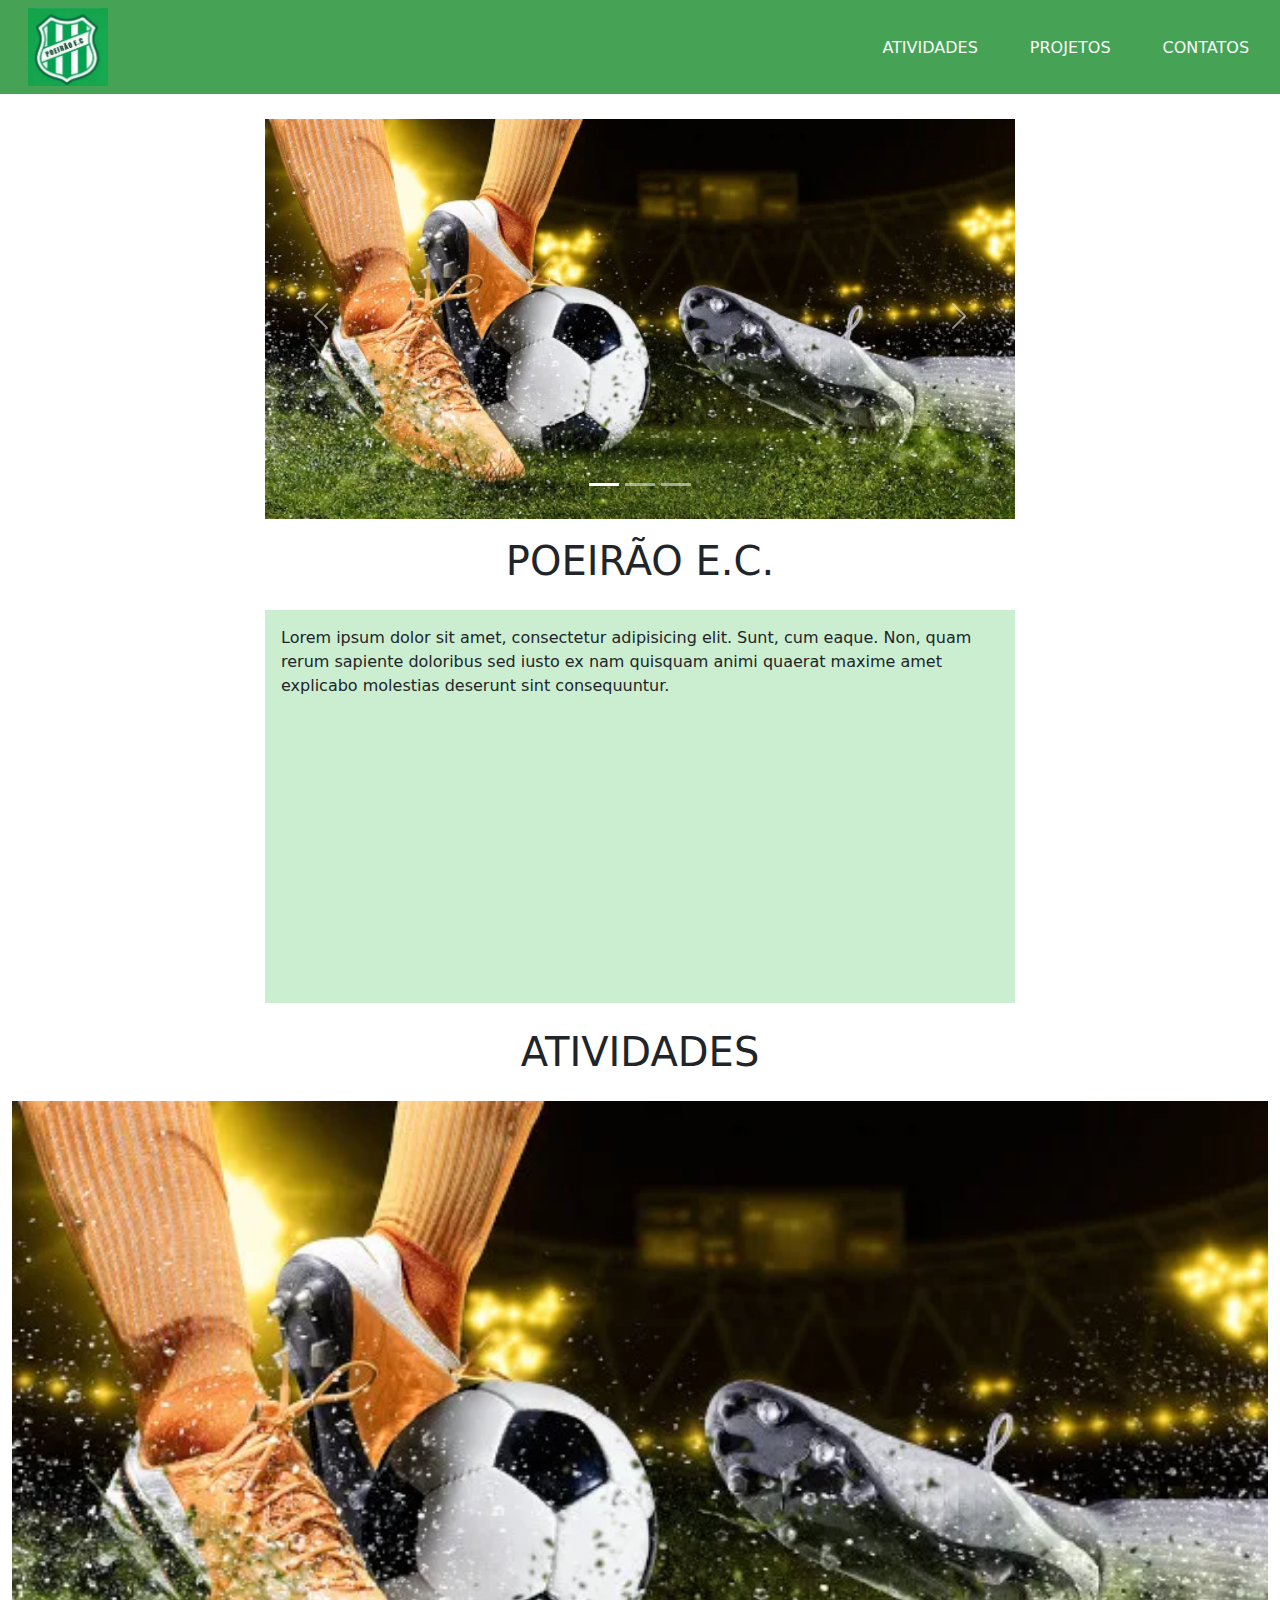
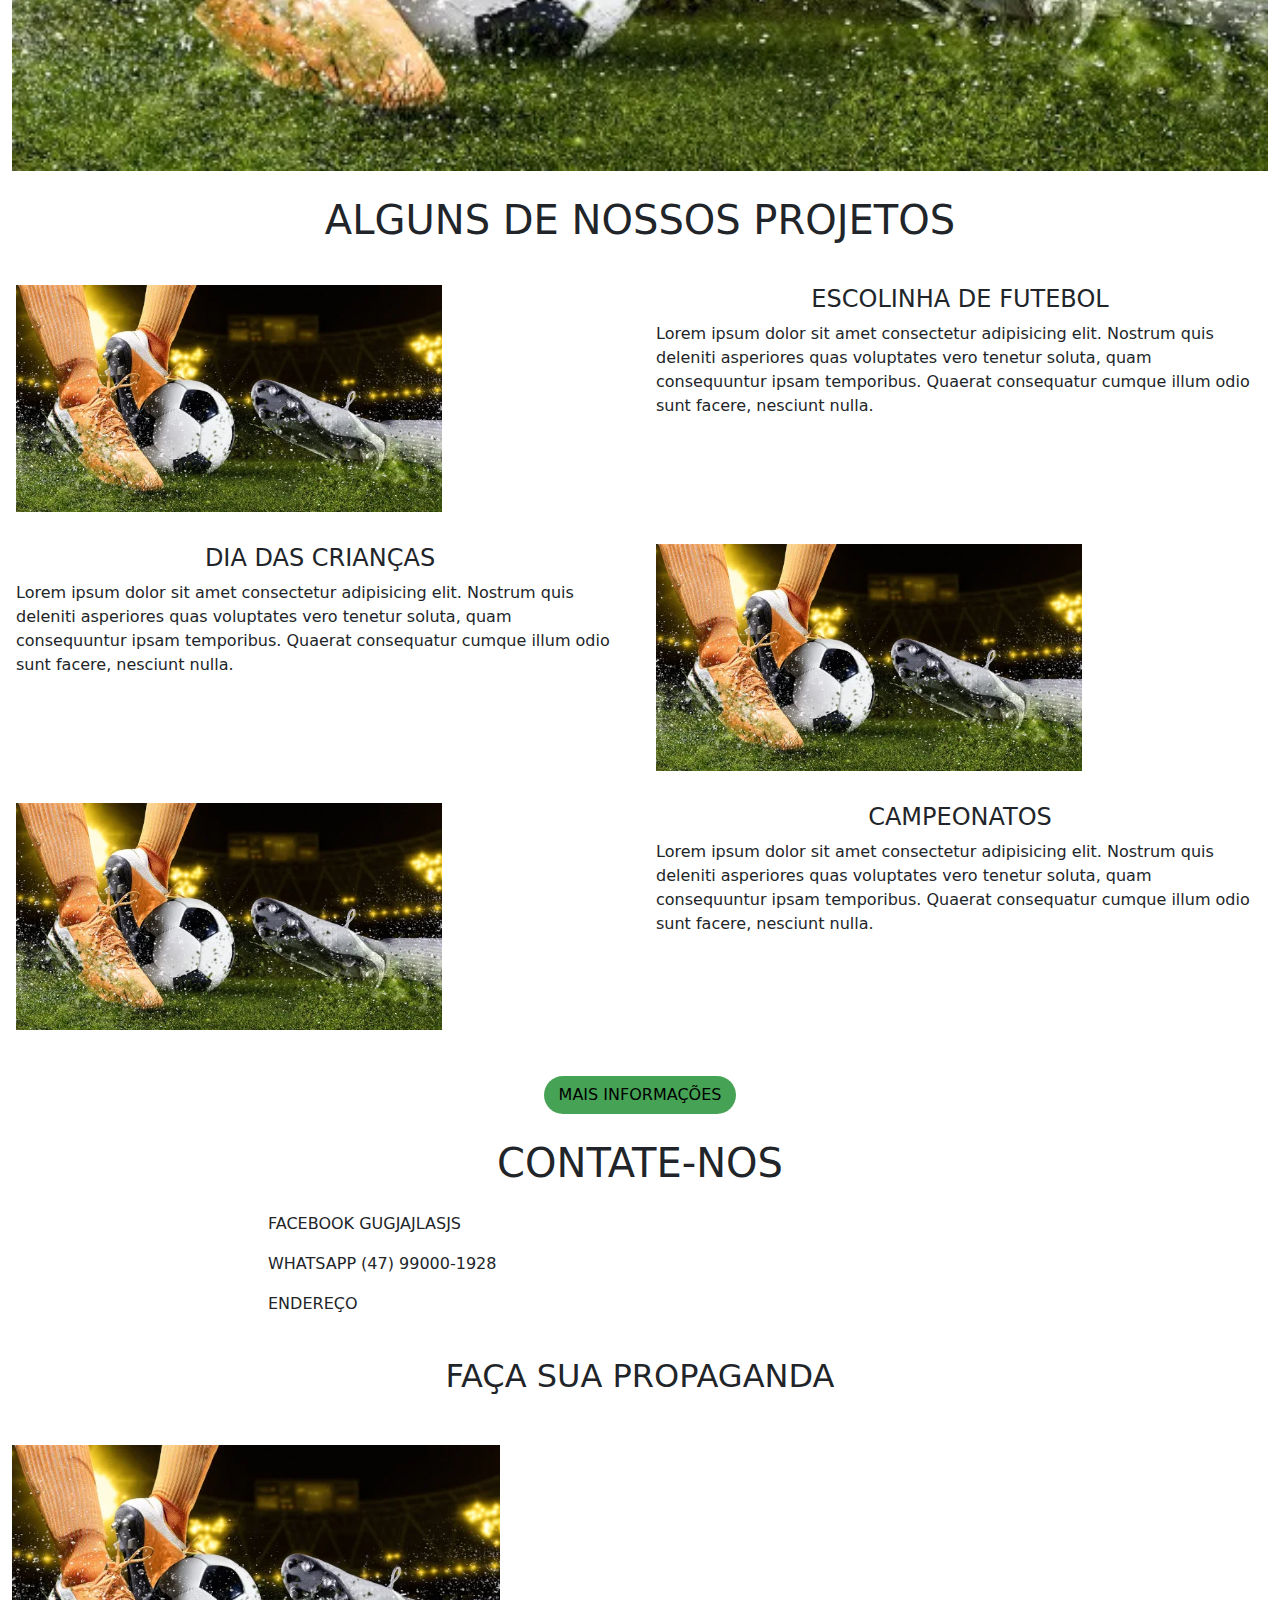
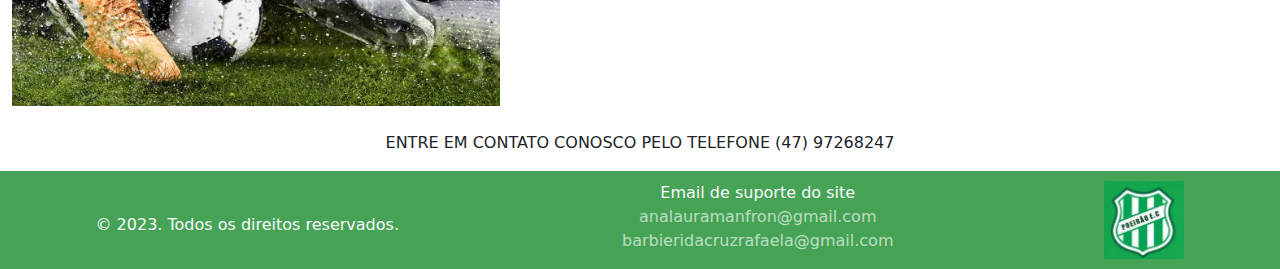
==== index.html @ c8d2c3aa "ver" ====
<!DOCTYPE html>
<html lang="pt-br">

<head>
    <meta charset="UTF-8">
    <meta name="viewport" content="width=device-width, initial-scale=1.0">
    <link href="https://cdn.jsdelivr.net/npm/bootstrap@5.3.2/dist/css/bootstrap.min.css" rel="stylesheet">
    <script src="https://cdn.jsdelivr.net/npm/bootstrap@5.3.2/dist/js/bootstrap.bundle.min.js"></script>
    <link rel="stylesheet" href="styles.css">
    <link rel="shortcut icon" href="image-icon/football.png" type="image/x-icon">
    <title>POEIRÃO E.C.</title>
</head>

<body>

    <header>
        <div class="container-fluid p-2 text-light ">
            <ul class="nav">
                <a href="index.html">
                    <img class="logo" src="image-icon/poeirao-logo.jpg" alt="logo">
                </a>
                <li id="link-title-1" class="nav-item link">
                    <a class="nav-link text-light" href="#">ATIVIDADES</a>
                </li>
                <li class="nav-item link">
                    <a class="nav-link text-light" href="#">PROJETOS</a>
                </li>
                <li class="nav-item link">
                    <a class="nav-link text-light" href="#">CONTATOS</a>
                </li>
            </ul>
    </header>

    <section id="demo" class="carousel slide mx-auto" data-bs-ride="carousel">

        <div class="carousel-indicators">
            <button type="button" data-bs-target="#demo" data-bs-slide-to="0" class="active"></button>
            <button type="button" data-bs-target="#demo" data-bs-slide-to="1"></button>
            <button type="button" data-bs-target="#demo" data-bs-slide-to="2"></button>
        </div>

        <div class="carousel-inner">
            <div class="carousel-item active">
                <img src="image-icon/pes-com-chuteiras-disputando-por-bola-em-campo-de-futebol.webp" alt="imagem-1"
                    class="d-block" style="width:100%">
            </div>
            <div class="carousel-item">
                <img src="image-icon/pes-com-chuteiras-disputando-por-bola-em-campo-de-futebol.webp" alt="imagem-1"
                    class="d-block" style="width:100%">
            </div>
            <div class="carousel-item">
                <img src="image-icon/pes-com-chuteiras-disputando-por-bola-em-campo-de-futebol.webp" alt="imagem-1"
                    class="d-block" style="width:100%">
            </div>
        </div>

        <button class="carousel-control-prev" type="button" data-bs-target="#demo" data-bs-slide="prev">
            <span class="carousel-control-prev-icon"></span>
        </button>
        <button class="carousel-control-next" type="button" data-bs-target="#demo" data-bs-slide="next">
            <span class="carousel-control-next-icon"></span>
        </button>
    </section>

    <section class="row mx-auto">
        <h1 class="title">POEIRÃO E.C.</h1>
        <div class="col-sm-12 p-3 mx-auto text-1">
            <p>Lorem ipsum dolor sit amet, consectetur adipisicing elit. Sunt, cum eaque. Non, quam rerum sapiente doloribus sed iusto ex nam quisquam animi quaerat maxime amet explicabo molestias deserunt sint consequuntur.</p>
        </div>
    </section>

    <section class="row mx-auto">
        <h1 class="title">ATIVIDADES</h1>
        <img src="image-icon/pes-com-chuteiras-disputando-por-bola-em-campo-de-futebol.webp" alt="image-ativities"
            style="width:100%">
    </section>

    <section class="row mx-auto">
        <h1 class="title">ALGUNS DE NOSSOS PROJETOS</h1>
        <div class="col-sm-6 p-3">
            <img src="image-icon/pes-com-chuteiras-disputando-por-bola-em-campo-de-futebol.webp" class="image-project" alt="image">
        </div>
        <div class="col-sm-6 p-3">
            <h4 class="sub-title">ESCOLINHA DE FUTEBOL</h4>
            <p>Lorem ipsum dolor sit amet consectetur adipisicing elit. Nostrum quis deleniti asperiores quas voluptates vero tenetur soluta, quam consequuntur ipsam temporibus. Quaerat consequatur cumque illum odio sunt facere, nesciunt nulla.</p>
        </div>

        <div class="col-sm-6 p-3">
            <h4 class="sub-title">DIA DAS CRIANÇAS</h4>
            <p>Lorem ipsum dolor sit amet consectetur adipisicing elit. Nostrum quis deleniti asperiores quas voluptates vero tenetur soluta, quam consequuntur ipsam temporibus. Quaerat consequatur cumque illum odio sunt facere, nesciunt nulla.</p>
        </div>
        <div class="col-sm-6 p-3">
            <img src="image-icon/pes-com-chuteiras-disputando-por-bola-em-campo-de-futebol.webp" class="image-project" alt="image">
        </div>

        <div class="col-sm-6 p-3">
            <img src="image-icon/pes-com-chuteiras-disputando-por-bola-em-campo-de-futebol.webp" class="image-project" alt="image">
        </div>
        <div class="col-sm-6 p-3">
            <h4 class="sub-title">CAMPEONATOS</h4>
            <p>Lorem ipsum dolor sit amet consectetur adipisicing elit. Nostrum quis deleniti asperiores quas voluptates vero tenetur soluta, quam consequuntur ipsam temporibus. Quaerat consequatur cumque illum odio sunt facere, nesciunt nulla.</p>
        </div>

        <button type="button" href="#" class="btn mx-auto">MAIS INFORMAÇÕES</button>
    </section>

    <section class="row mx-auto">
        <h1 class="title">CONTATE-NOS</h1>
        <p class="text-information">FACEBOOK  GUGJAJLASJS</p>
        <p class="text-information">WHATSAPP  (47) 99000-1928</p>
        <p class="text-information">ENDEREÇO</p>
    </section>
    
    <section class="row mx-auto">
        <h2 class="title">FAÇA SUA PROPAGANDA</h2>
        <img src="image-icon/pes-com-chuteiras-disputando-por-bola-em-campo-de-futebol.webp" alt="image" class="image-advertising">
        <p class="sub-title">ENTRE EM CONTATO CONOSCO PELO TELEFONE (47) 97268247</p>
    </section>

    <footer class="text-lg-start text-light">
        <div class="footer">&copy; 2023. Todos os direitos reservados.</div>
        <div class="footer">
          <ul>
            <li> Email de suporte do site</li>
            <li class="color-email">analauramanfron@gmail.com</li>
            <li class="color-email">barbieridacruzrafaela@gmail.com</li>
          </ul>
        </div class="footer">
        <div><img class="logo" src="image-icon/poeirao-logo.jpg" alt=""></div>
    </footer>

</body>

</html>
---- styles.css ----
*{
    margin: 0;
}
header{
    color: white;
    background-color: #46a356;
}
.logo{
    width: 80px;
    margin-left: 20px;
}
.link{
    margin-top: 20px;
    margin-left: 20px;
}
#link-title-1{
    margin-left: 60%;
}
.carousel{
    width: 750px;
    height: 393px;
    margin-top: 25px;
}
.title{
    text-align: center;
    margin-top: 25px;
    margin-bottom: 25px;
}
.text-1{
    background-color: #CBEED1;
    width: 750px;
    height: 393px;
}
.sub-title{
    text-align: center;
}
.image-project{
    width: 70%;
    text-align: center;
}
.btn{
    color: black;
    background-color: #46a356;
    border-radius: 50px;
    width: 15%;
    margin-top: 30px;
}
.btn:hover{
    background-color: #5ad86f;
}
.text-information{
    margin-left: 20%;
}
.image-advertising{
    width: 40%;
    margin-top: 25px;
    margin-bottom: 25px;
}
footer {
    display: flex;
    text-align: center;
    align-items: center;
    justify-content: space-around;
    background-color: #46a356;
}
.footer{
    margin-top: 10px;
    
}
footer div ul{
    text-align: center;
    list-style: none;
}
.color-email{
    color: #FFFFFFA6;
}
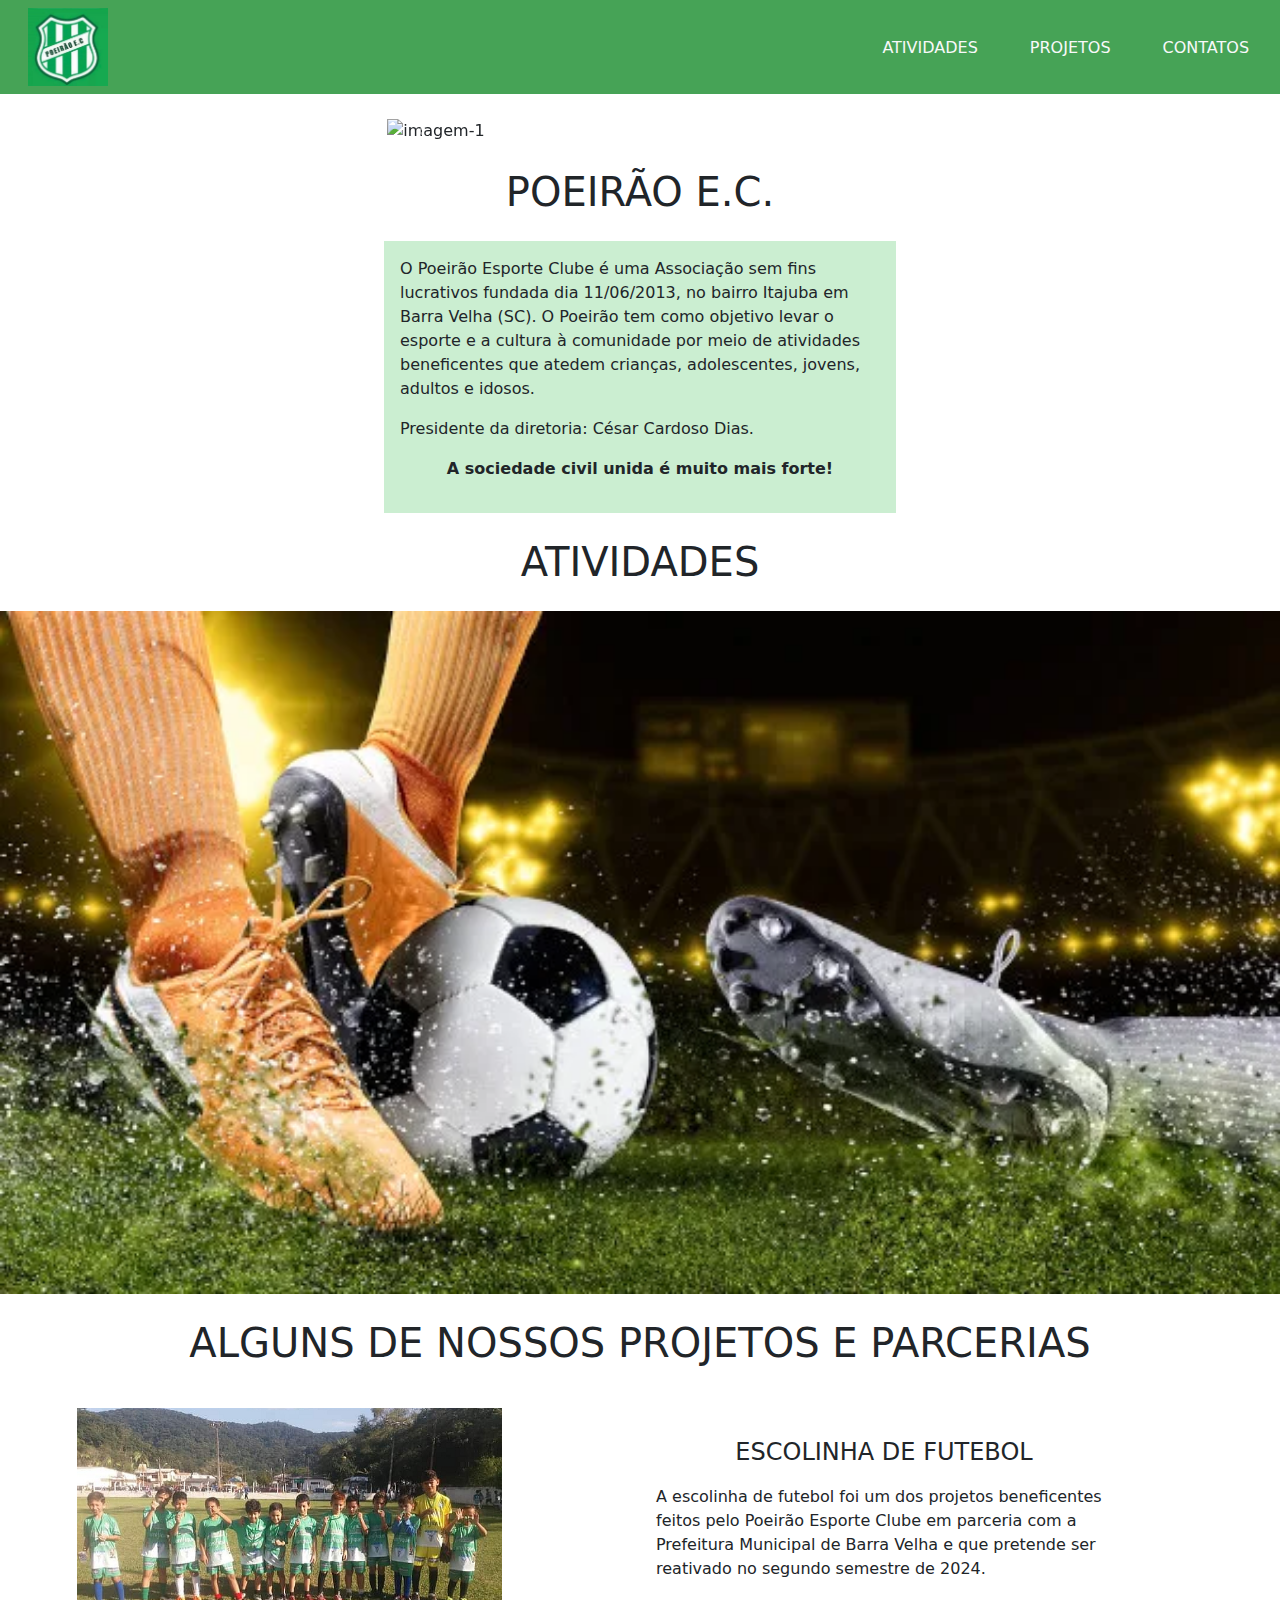
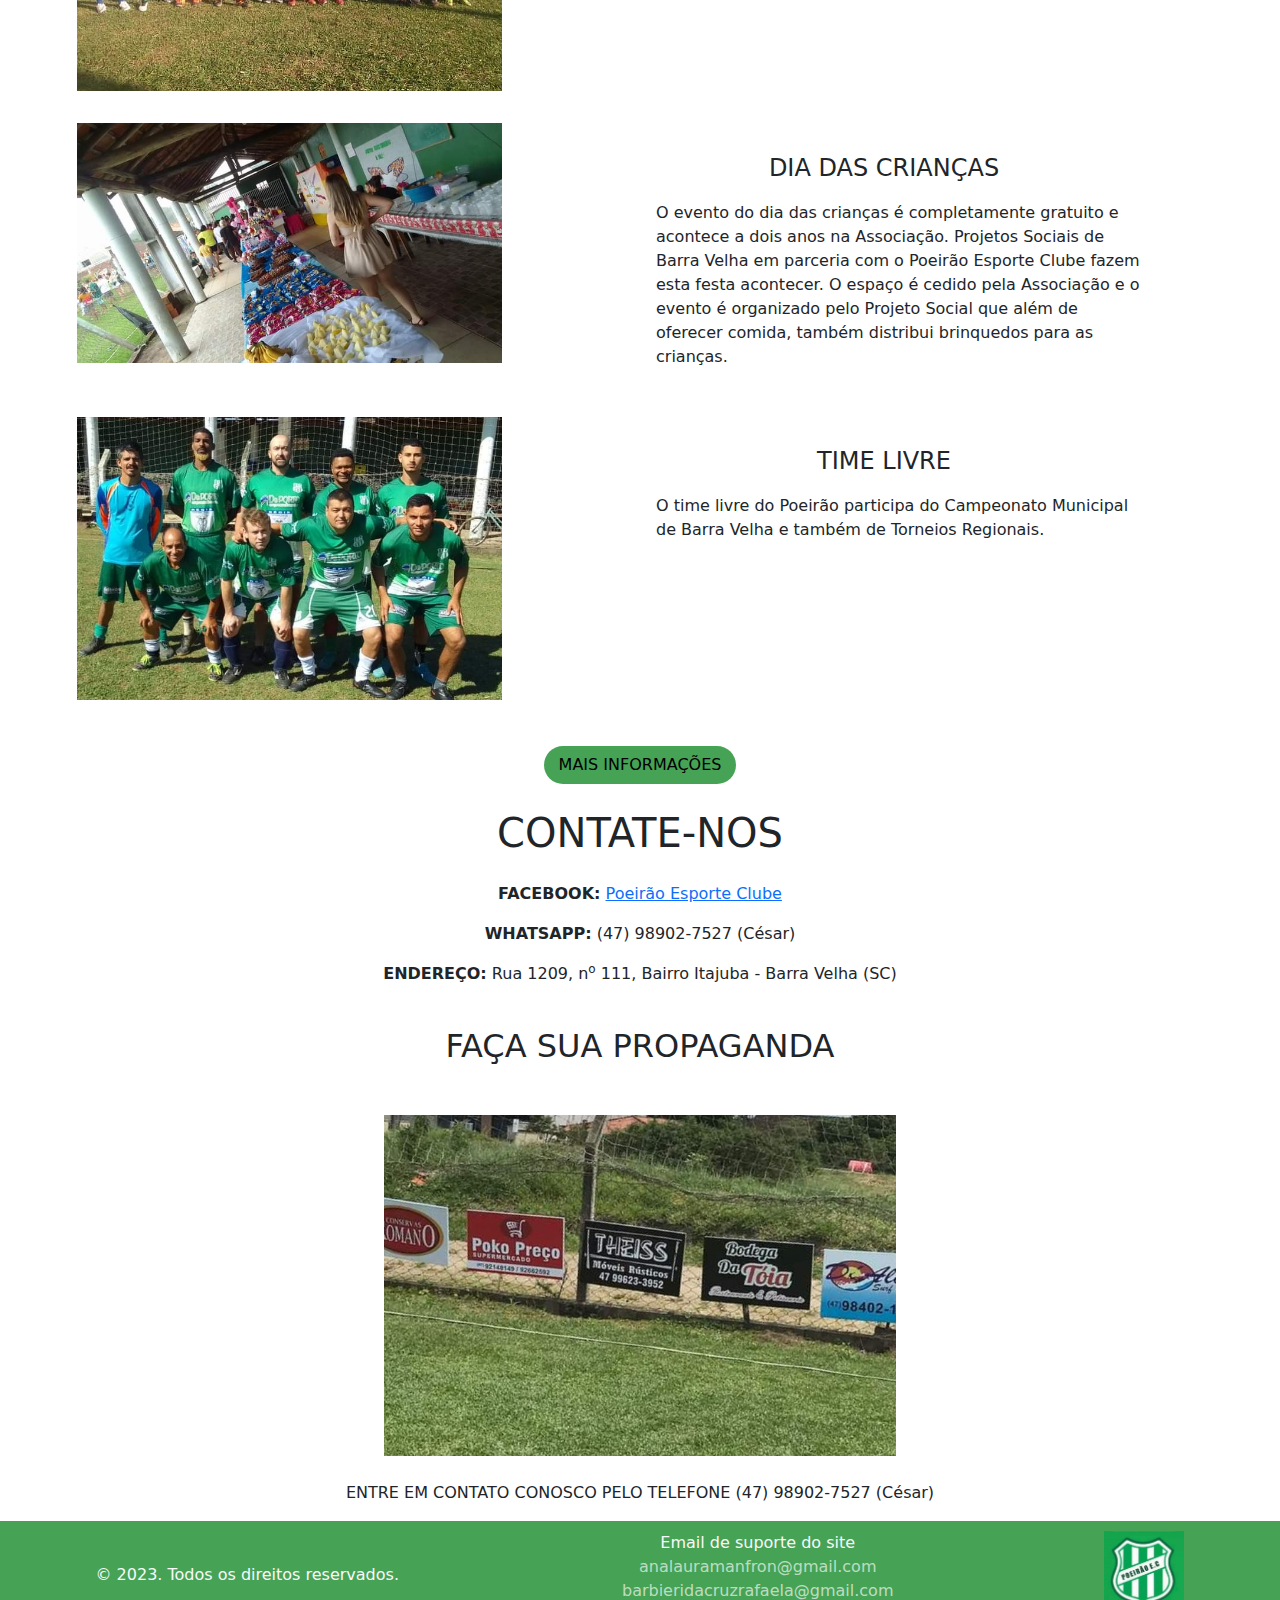
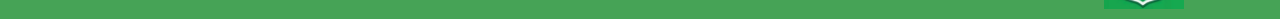
==== commit 3eb5c2b8: "modificações em imagens e texto" ====
--- a/index.html
+++ b/index.html
@@ -41,15 +41,15 @@
 
         <div class="carousel-inner">
             <div class="carousel-item active">
-                <img src="image-icon/pes-com-chuteiras-disputando-por-bola-em-campo-de-futebol.webp" alt="imagem-1"
+                <img src="image-icon/livre-carrosel.jpg" alt="imagem-1"
                     class="d-block" style="width:100%">
             </div>
             <div class="carousel-item">
-                <img src="image-icon/pes-com-chuteiras-disputando-por-bola-em-campo-de-futebol.webp" alt="imagem-1"
+                <img src="image-icon/campo.jpg" alt="imagem-1"
                     class="d-block" style="width:100%">
             </div>
             <div class="carousel-item">
-                <img src="image-icon/pes-com-chuteiras-disputando-por-bola-em-campo-de-futebol.webp" alt="imagem-1"
+                <img src="image-icon/festadascriancas-atual.jpg" alt="imagem-1"
                     class="d-block" style="width:100%">
             </div>
         </div>
@@ -65,7 +65,9 @@
     <section class="row mx-auto">
         <h1 class="title">POEIRÃO E.C.</h1>
         <div class="col-sm-12 p-3 mx-auto text-1">
-            <p>Lorem ipsum dolor sit amet, consectetur adipisicing elit. Sunt, cum eaque. Non, quam rerum sapiente doloribus sed iusto ex nam quisquam animi quaerat maxime amet explicabo molestias deserunt sint consequuntur.</p>
+            <p>O Poeirão Esporte Clube é uma Associação sem fins lucrativos fundada dia 11/06/2013, no bairro Itajuba em Barra Velha (SC). O Poeirão tem como objetivo levar o esporte e a cultura à comunidade por meio de atividades beneficentes que atedem crianças, adolescentes, jovens, adultos e idosos.</p>
+            <p>Presidente da diretoria: César Cardoso Dias.</p>
+            <p class="text-center"><strong>A sociedade civil unida é muito mais forte!</strong></p>
         </div>
     </section>
 
@@ -76,45 +78,48 @@
     </section>
 
     <section class="row mx-auto">
-        <h1 class="title">ALGUNS DE NOSSOS PROJETOS</h1>
+        <h1 class="title">ALGUNS DE NOSSOS PROJETOS E PARCERIAS</h1>
         <div class="col-sm-6 p-3">
-            <img src="image-icon/pes-com-chuteiras-disputando-por-bola-em-campo-de-futebol.webp" class="image-project" alt="image">
+            <img src="image-icon/escolinha.jpg" class="image-project" alt="image">
         </div>
         <div class="col-sm-6 p-3">
             <h4 class="sub-title">ESCOLINHA DE FUTEBOL</h4>
-            <p>Lorem ipsum dolor sit amet consectetur adipisicing elit. Nostrum quis deleniti asperiores quas voluptates vero tenetur soluta, quam consequuntur ipsam temporibus. Quaerat consequatur cumque illum odio sunt facere, nesciunt nulla.</p>
+            <p class="texto-atividades">A escolinha de futebol foi um dos projetos beneficentes feitos pelo Poeirão Esporte Clube em parceria com a Prefeitura Municipal de Barra Velha e que pretende ser reativado no segundo semestre de 2024.</p>
         </div>
 
         <div class="col-sm-6 p-3">
-            <h4 class="sub-title">DIA DAS CRIANÇAS</h4>
-            <p>Lorem ipsum dolor sit amet consectetur adipisicing elit. Nostrum quis deleniti asperiores quas voluptates vero tenetur soluta, quam consequuntur ipsam temporibus. Quaerat consequatur cumque illum odio sunt facere, nesciunt nulla.</p>
+            <img src="image-icon/doces.jpg" class="image-project" alt="image">
         </div>
         <div class="col-sm-6 p-3">
-            <img src="image-icon/pes-com-chuteiras-disputando-por-bola-em-campo-de-futebol.webp" class="image-project" alt="image">
+            <h4 class="sub-title">DIA DAS CRIANÇAS</h4>
+            <p class="texto-atividades">O evento do dia das crianças é completamente gratuito e acontece a dois anos na Associação. Projetos Sociais de Barra Velha em parceria com o Poeirão Esporte Clube fazem esta festa acontecer. O espaço é cedido pela Associação e o evento é organizado pelo Projeto Social que além de oferecer comida, também distribui brinquedos para as crianças.</p>
         </div>
 
         <div class="col-sm-6 p-3">
-            <img src="image-icon/pes-com-chuteiras-disputando-por-bola-em-campo-de-futebol.webp" class="image-project" alt="image">
+            <img src="image-icon/time-livre.jpg" class="image-project" alt="image">
         </div>
         <div class="col-sm-6 p-3">
-            <h4 class="sub-title">CAMPEONATOS</h4>
-            <p>Lorem ipsum dolor sit amet consectetur adipisicing elit. Nostrum quis deleniti asperiores quas voluptates vero tenetur soluta, quam consequuntur ipsam temporibus. Quaerat consequatur cumque illum odio sunt facere, nesciunt nulla.</p>
+            <h4 class="sub-title">TIME LIVRE</h4>
+            <p class="texto-atividades">O time livre do Poeirão participa do Campeonato Municipal de Barra Velha e também de Torneios Regionais.</p>
         </div>
 
-        <button type="button" href="#" class="btn mx-auto">MAIS INFORMAÇÕES</button>
+        <button type="button" class="btn mx-auto"> <a target="_blank" href="https://www.facebook.com/poeirao.esporte.clube.2023/">MAIS INFORMAÇÕES</a></button>
     </section>
 
-    <section class="row mx-auto">
+    <section class="row">
         <h1 class="title">CONTATE-NOS</h1>
-        <p class="text-information">FACEBOOK  GUGJAJLASJS</p>
-        <p class="text-information">WHATSAPP  (47) 99000-1928</p>
-        <p class="text-information">ENDEREÇO</p>
+        <div class="text-information">
+            <p><strong>FACEBOOK:</strong> <a target="_blank" href="https://www.facebook.com/poeirao.esporte.clube.2023/">Poeirão Esporte Clube</a></p>
+            <p><strong>WHATSAPP:</strong> (47) 98902-7527 (César)</p>
+            <p><strong>ENDEREÇO:</strong> Rua 1209, n<sup>o</sup> 111, Bairro Itajuba - Barra Velha (SC)</p>
+        </div>
+        
     </section>
     
-    <section class="row mx-auto">
+    <section class="row">
         <h2 class="title">FAÇA SUA PROPAGANDA</h2>
-        <img src="image-icon/pes-com-chuteiras-disputando-por-bola-em-campo-de-futebol.webp" alt="image" class="image-advertising">
-        <p class="sub-title">ENTRE EM CONTATO CONOSCO PELO TELEFONE (47) 97268247</p>
+        <img src="image-icon/propaganda.jpg" alt="image" class="image-advertising mx-auto">
+        <p class="text-center">ENTRE EM CONTATO CONOSCO PELO TELEFONE (47) 98902-7527 (César)</p>
     </section>
 
     <footer class="text-lg-start text-light">
--- a/styles.css
+++ b/styles.css
@@ -1,5 +1,6 @@
 *{
     margin: 0;
+    padding: 0;
 }
 header{
     color: white;
@@ -17,8 +18,8 @@
     margin-left: 60%;
 }
 .carousel{
-    width: 750px;
-    height: 393px;
+    width: 39.5%;
+    height: 30%;
     margin-top: 25px;
 }
 .title{
@@ -28,15 +29,21 @@
 }
 .text-1{
     background-color: #CBEED1;
-    width: 750px;
-    height: 393px;
+    width: 40%;
+    height: 50%;
 }
 .sub-title{
     text-align: center;
+    margin-top: 5%;
+    margin-right: 25%;
+    margin-bottom: 3%;
+}
+.texto-atividades{
+    margin-right: 20%;
 }
 .image-project{
+    margin-left: 10%;
     width: 70%;
-    text-align: center;
 }
 .btn{
     color: black;
@@ -49,7 +56,7 @@
     background-color: #5ad86f;
 }
 .text-information{
-    margin-left: 20%;
+    text-align: center;
 }
 .image-advertising{
     width: 40%;
@@ -65,7 +72,6 @@
 }
 .footer{
     margin-top: 10px;
-    
 }
 footer div ul{
     text-align: center;
@@ -74,4 +80,11 @@
 .color-email{
     color: #FFFFFFA6;
 }
-
+.btn a{
+    text-decoration: none;
+    color: black;
+}
+/* Margin a mais zerada */
+.row{
+    --bs-gutter-x: 0 !important;
+}
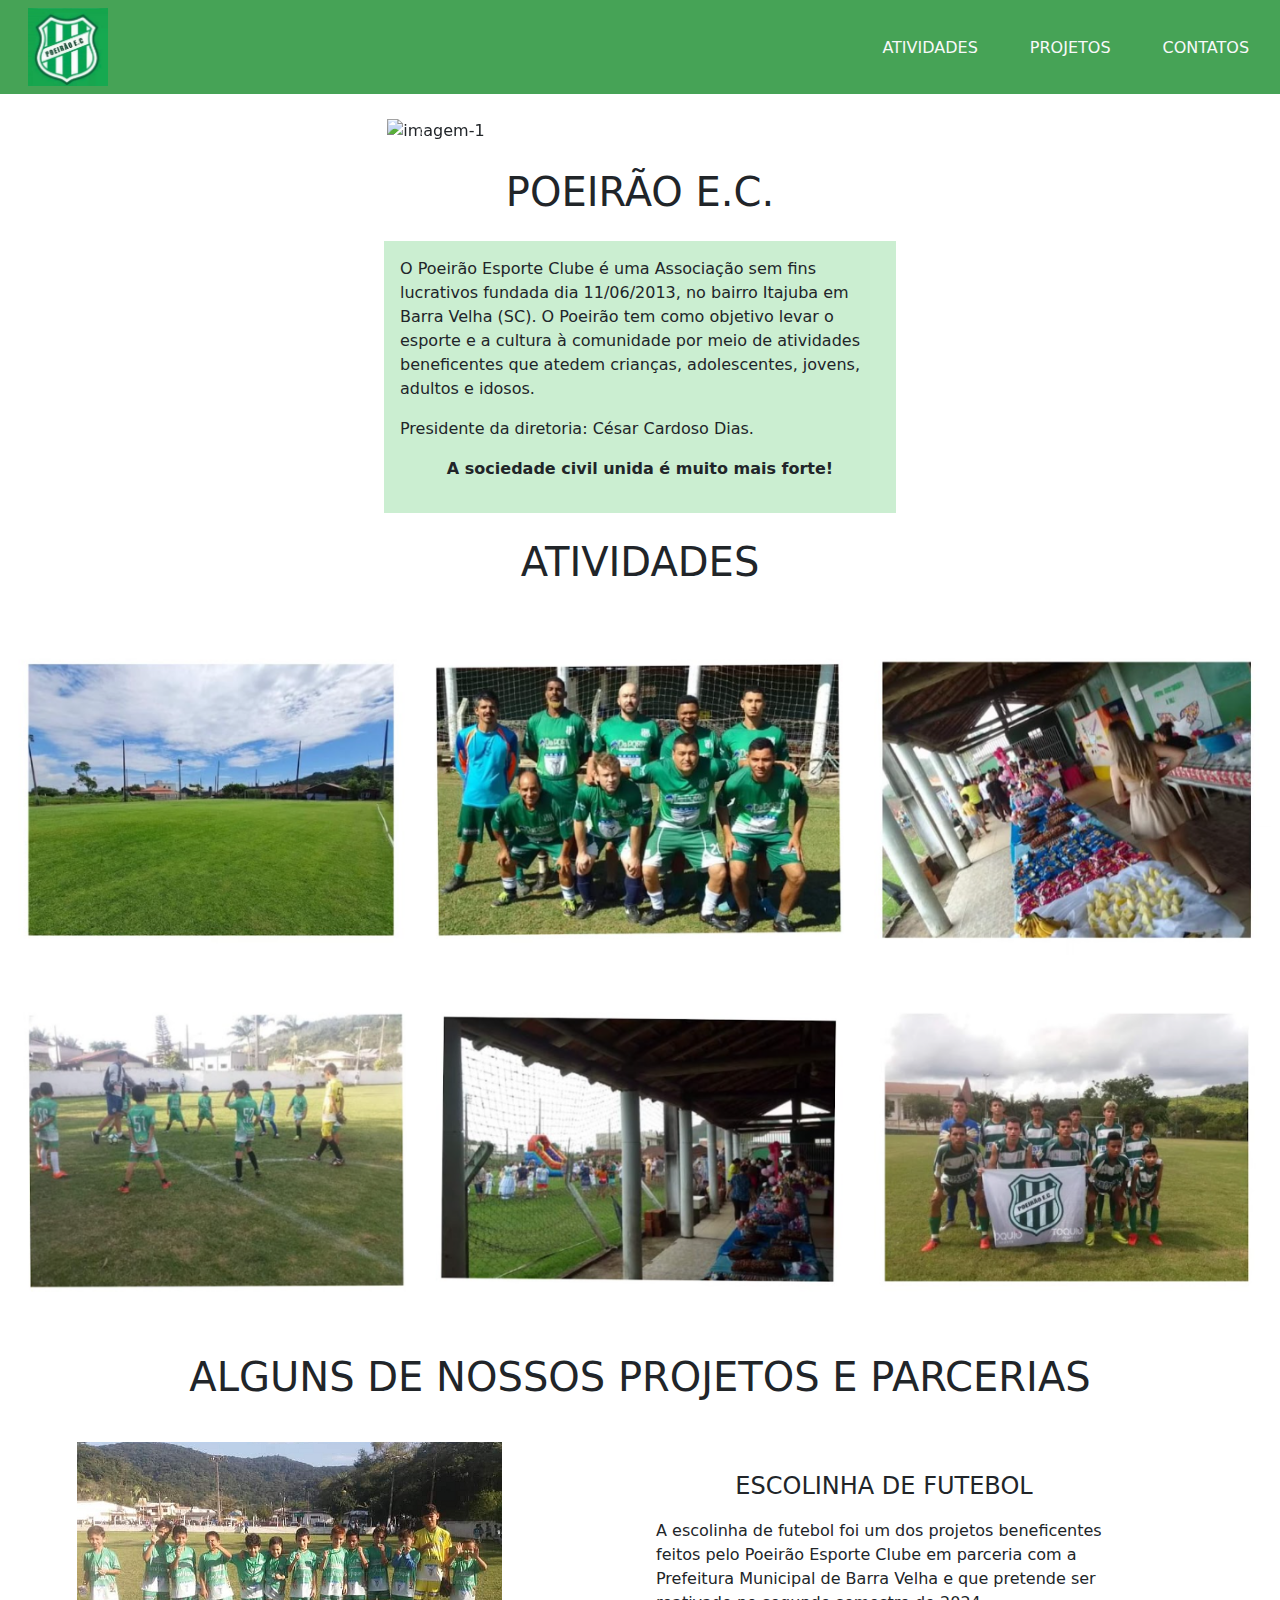
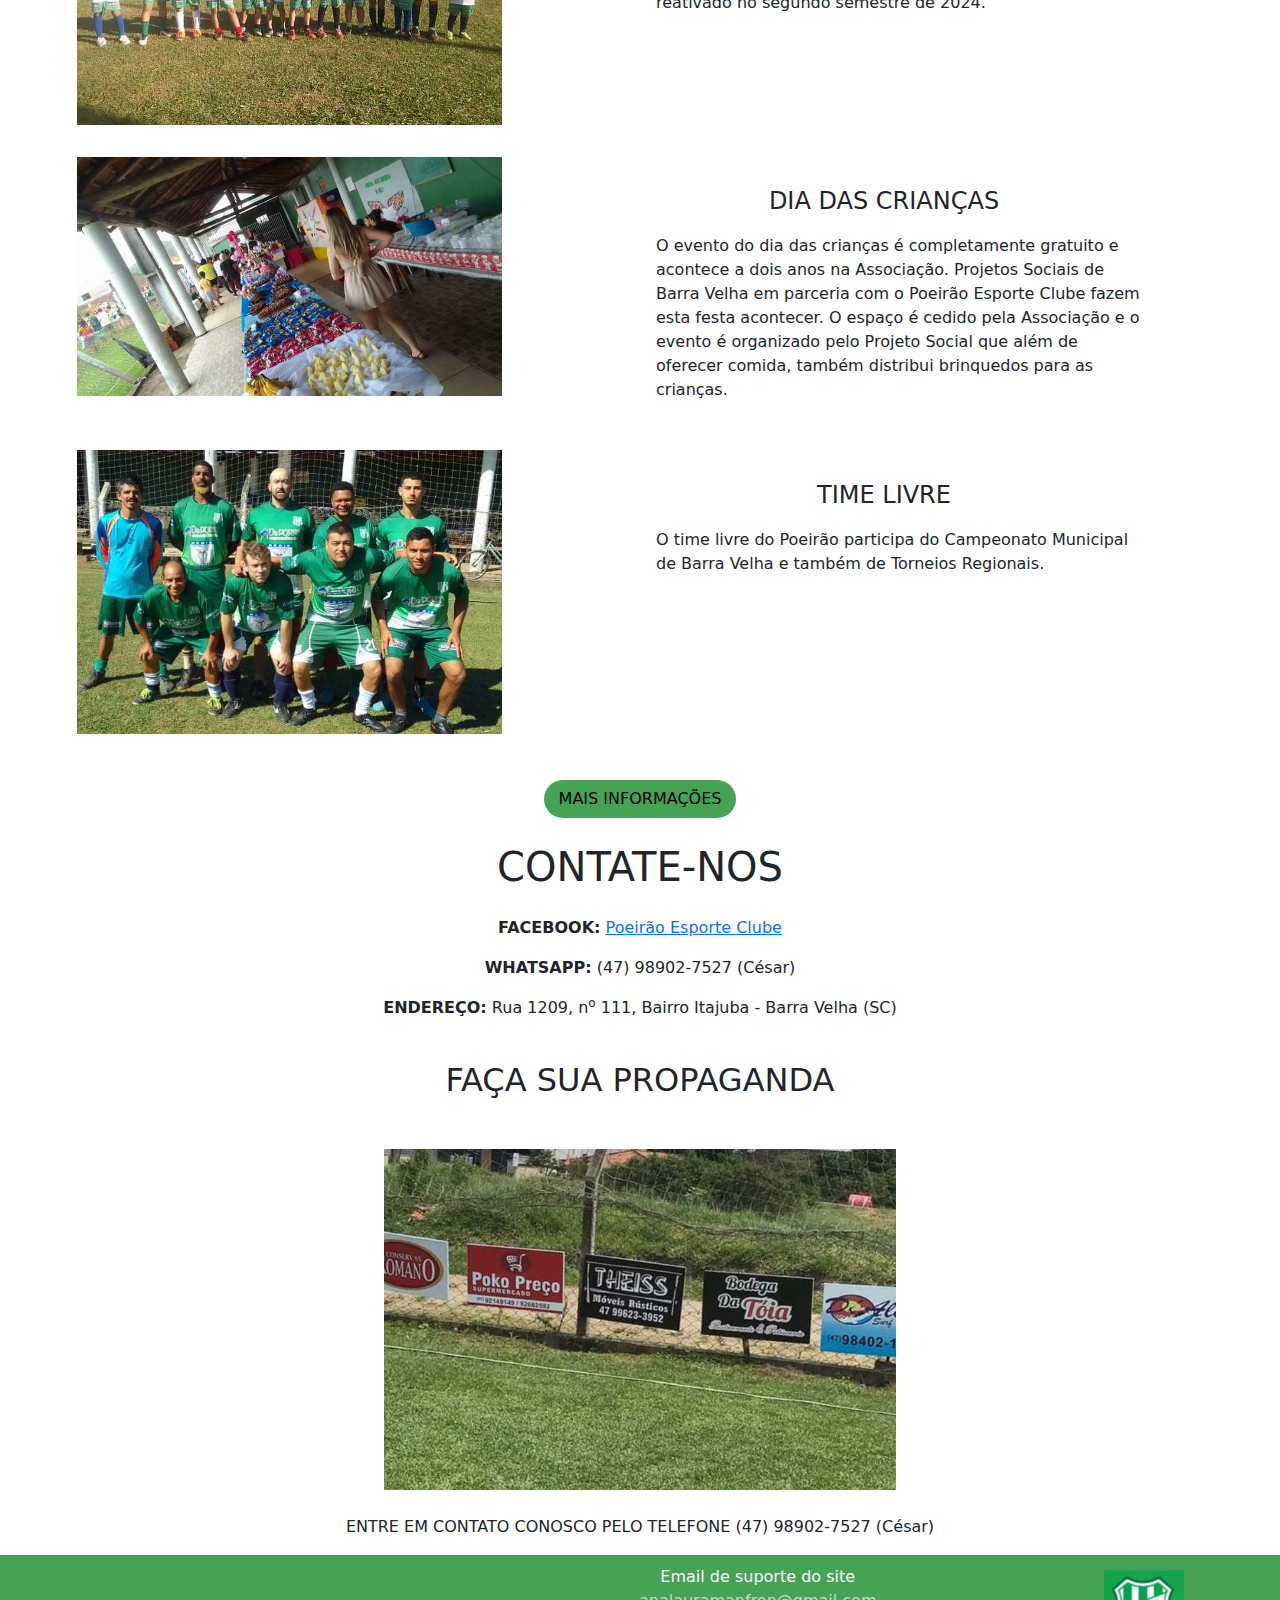
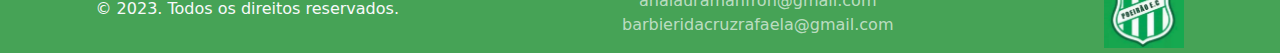
==== commit b91e0a23: "commit arumacao" ====
--- a/index.html
+++ b/index.html
@@ -13,125 +13,143 @@
 
 <body>
 
+    <!--Section 1-Header-->
     <header>
-        <div class="container-fluid p-2 text-light ">
+        <div class="container-fluid p-2 text-light">
             <ul class="nav">
-                <a href="index.html">
+                <li>
                     <img class="logo" src="image-icon/poeirao-logo.jpg" alt="logo">
-                </a>
+                </li>
                 <li id="link-title-1" class="nav-item link">
-                    <a class="nav-link text-light" href="#">ATIVIDADES</a>
+                    <a class="nav-link text-light" href="#activity">ATIVIDADES</a>
                 </li>
                 <li class="nav-item link">
-                    <a class="nav-link text-light" href="#">PROJETOS</a>
+                    <a class="nav-link text-light" href="#project">PROJETOS</a>
                 </li>
                 <li class="nav-item link">
-                    <a class="nav-link text-light" href="#">CONTATOS</a>
+                    <a class="nav-link text-light" href="#contacts">CONTATOS</a>
                 </li>
             </ul>
+        </div>
     </header>
 
-    <section id="demo" class="carousel slide mx-auto" data-bs-ride="carousel">
+    <main>
+        <!--Section 2-Carousel-->
+        <section id="demo" class="carousel slide mx-auto" data-bs-ride="carousel">
 
-        <div class="carousel-indicators">
-            <button type="button" data-bs-target="#demo" data-bs-slide-to="0" class="active"></button>
-            <button type="button" data-bs-target="#demo" data-bs-slide-to="1"></button>
-            <button type="button" data-bs-target="#demo" data-bs-slide-to="2"></button>
-        </div>
+            <div class="carousel-indicators">
+                <button type="button" data-bs-target="#demo" data-bs-slide-to="0" class="active"></button>
+                <button type="button" data-bs-target="#demo" data-bs-slide-to="1"></button>
+                <button type="button" data-bs-target="#demo" data-bs-slide-to="2"></button>
+            </div>
 
-        <div class="carousel-inner">
-            <div class="carousel-item active">
-                <img src="image-icon/livre-carrosel.jpg" alt="imagem-1"
-                    class="d-block" style="width:100%">
+            <div class="carousel-inner">
+                <div class="carousel-item active">
+                    <img src="image-icon/livre-carrosel.jpg" alt="imagem-1" class="d-block" style="width:100%">
+                </div>
+                <div class="carousel-item">
+                    <img src="image-icon/campo.jpg" alt="imagem-1" class="d-block" style="width:100%">
+                </div>
+                <div class="carousel-item">
+                    <img src="image-icon/festadascriancas-atual.jpg" alt="imagem-1" class="d-block" style="width:100%">
+                </div>
             </div>
-            <div class="carousel-item">
-                <img src="image-icon/campo.jpg" alt="imagem-1"
-                    class="d-block" style="width:100%">
+
+            <button class="carousel-control-prev" type="button" data-bs-target="#demo" data-bs-slide="prev">
+                <span class="carousel-control-prev-icon"></span>
+            </button>
+            <button class="carousel-control-next" type="button" data-bs-target="#demo" data-bs-slide="next">
+                <span class="carousel-control-next-icon"></span>
+            </button>
+        </section>
+
+        <!--Section 3-->
+        <section class="row mx-auto">
+            <h1 class="title">POEIRÃO E.C.</h1>
+            <div class="col-sm-12 p-3 mx-auto text-1">
+                <p>O Poeirão Esporte Clube é uma Associação sem fins lucrativos fundada dia 11/06/2013, no bairro
+                    Itajuba em Barra Velha (SC). O Poeirão tem como objetivo levar o esporte e a cultura à comunidade
+                    por meio de atividades beneficentes que atedem crianças, adolescentes, jovens, adultos e idosos.</p>
+                <p>Presidente da diretoria: César Cardoso Dias.</p>
+                <p class="text-center"><strong>A sociedade civil unida é muito mais forte!</strong></p>
             </div>
-            <div class="carousel-item">
-                <img src="image-icon/festadascriancas-atual.jpg" alt="imagem-1"
-                    class="d-block" style="width:100%">
+        </section>
+
+        <!--Section 4-Activity-->
+        <section id="activity" class="row mx-auto">
+            <h1 class="title">ATIVIDADES</h1>
+            <img src="image-icon/fotos-atividades.png" alt="image-ativities" style="width:100%">
+        </section>
+
+        <!--Section 5-Project-->
+        <section id="project" class="row mx-auto">
+            <h1 class="title">ALGUNS DE NOSSOS PROJETOS E PARCERIAS</h1>
+            <div class="col-sm-6 p-3">
+                <img src="image-icon/escolinha.jpg" class="image-project" alt="image">
             </div>
-        </div>
+            <div class="col-sm-6 p-3">
+                <h4 class="sub-title">ESCOLINHA DE FUTEBOL</h4>
+                <p class="text-activity">A escolinha de futebol foi um dos projetos beneficentes feitos pelo Poeirão
+                    Esporte Clube em parceria com a Prefeitura Municipal de Barra Velha e que pretende ser reativado no
+                    segundo semestre de 2024.</p>
+            </div>
 
-        <button class="carousel-control-prev" type="button" data-bs-target="#demo" data-bs-slide="prev">
-            <span class="carousel-control-prev-icon"></span>
-        </button>
-        <button class="carousel-control-next" type="button" data-bs-target="#demo" data-bs-slide="next">
-            <span class="carousel-control-next-icon"></span>
-        </button>
-    </section>
+            <div class="col-sm-6 p-3">
+                <img src="image-icon/doces.jpg" class="image-project" alt="image">
+            </div>
+            <div class="col-sm-6 p-3">
+                <h4 class="sub-title">DIA DAS CRIANÇAS</h4>
+                <p class="text-activity">O evento do dia das crianças é completamente gratuito e acontece a dois anos na
+                    Associação. Projetos Sociais de Barra Velha em parceria com o Poeirão Esporte Clube fazem esta festa
+                    acontecer. O espaço é cedido pela Associação e o evento é organizado pelo Projeto Social que além de
+                    oferecer comida, também distribui brinquedos para as crianças.</p>
+            </div>
 
-    <section class="row mx-auto">
-        <h1 class="title">POEIRÃO E.C.</h1>
-        <div class="col-sm-12 p-3 mx-auto text-1">
-            <p>O Poeirão Esporte Clube é uma Associação sem fins lucrativos fundada dia 11/06/2013, no bairro Itajuba em Barra Velha (SC). O Poeirão tem como objetivo levar o esporte e a cultura à comunidade por meio de atividades beneficentes que atedem crianças, adolescentes, jovens, adultos e idosos.</p>
-            <p>Presidente da diretoria: César Cardoso Dias.</p>
-            <p class="text-center"><strong>A sociedade civil unida é muito mais forte!</strong></p>
-        </div>
-    </section>
+            <div class="col-sm-6 p-3">
+                <img src="image-icon/time-livre.jpg" class="image-project" alt="image">
+            </div>
+            <div class="col-sm-6 p-3">
+                <h4 class="sub-title">TIME LIVRE</h4>
+                <p class="text-activity">O time livre do Poeirão participa do Campeonato Municipal de Barra Velha e
+                    também de Torneios Regionais.</p>
+            </div>
 
-    <section class="row mx-auto">
-        <h1 class="title">ATIVIDADES</h1>
-        <img src="image-icon/pes-com-chuteiras-disputando-por-bola-em-campo-de-futebol.webp" alt="image-ativities"
-            style="width:100%">
-    </section>
+            <button class="btn mx-auto" type="button"><a target="_blank"
+                    href="https://www.facebook.com/poeirao.esporte.clube.2023/">MAIS INFORMAÇÕES</a></button>
+        </section>
 
-    <section class="row mx-auto">
-        <h1 class="title">ALGUNS DE NOSSOS PROJETOS E PARCERIAS</h1>
-        <div class="col-sm-6 p-3">
-            <img src="image-icon/escolinha.jpg" class="image-project" alt="image">
-        </div>
-        <div class="col-sm-6 p-3">
-            <h4 class="sub-title">ESCOLINHA DE FUTEBOL</h4>
-            <p class="texto-atividades">A escolinha de futebol foi um dos projetos beneficentes feitos pelo Poeirão Esporte Clube em parceria com a Prefeitura Municipal de Barra Velha e que pretende ser reativado no segundo semestre de 2024.</p>
-        </div>
+        <!--Section 6-Contacts-->
+        <section id="contacts" class="row">
+            <h1 class="title">CONTATE-NOS</h1>
+            <div class="text-center">
+                <p><strong>FACEBOOK:</strong> <a target="_blank"
+                        href="https://www.facebook.com/poeirao.esporte.clube.2023/">Poeirão Esporte Clube</a></p>
+                <p><strong>WHATSAPP:</strong> (47) 98902-7527 (César)</p>
+                <p><strong>ENDEREÇO:</strong> Rua 1209, n<sup>o</sup> 111, Bairro Itajuba - Barra Velha (SC)</p>
+            </div>
+        </section>
 
-        <div class="col-sm-6 p-3">
-            <img src="image-icon/doces.jpg" class="image-project" alt="image">
-        </div>
-        <div class="col-sm-6 p-3">
-            <h4 class="sub-title">DIA DAS CRIANÇAS</h4>
-            <p class="texto-atividades">O evento do dia das crianças é completamente gratuito e acontece a dois anos na Associação. Projetos Sociais de Barra Velha em parceria com o Poeirão Esporte Clube fazem esta festa acontecer. O espaço é cedido pela Associação e o evento é organizado pelo Projeto Social que além de oferecer comida, também distribui brinquedos para as crianças.</p>
-        </div>
+        <!--Section 7-Contacts-->
+        <section class="row">
+            <h2 class="title">FAÇA SUA PROPAGANDA</h2>
+            <img src="image-icon/propaganda.jpg" alt="image" class="image-advertising mx-auto">
+            <p class="text-center">ENTRE EM CONTATO CONOSCO PELO TELEFONE (47) 98902-7527 (César)</p>
+        </section>
+    </main>
 
-        <div class="col-sm-6 p-3">
-            <img src="image-icon/time-livre.jpg" class="image-project" alt="image">
-        </div>
-        <div class="col-sm-6 p-3">
-            <h4 class="sub-title">TIME LIVRE</h4>
-            <p class="texto-atividades">O time livre do Poeirão participa do Campeonato Municipal de Barra Velha e também de Torneios Regionais.</p>
-        </div>
-
-        <button type="button" class="btn mx-auto"> <a target="_blank" href="https://www.facebook.com/poeirao.esporte.clube.2023/">MAIS INFORMAÇÕES</a></button>
-    </section>
-
-    <section class="row">
-        <h1 class="title">CONTATE-NOS</h1>
-        <div class="text-information">
-            <p><strong>FACEBOOK:</strong> <a target="_blank" href="https://www.facebook.com/poeirao.esporte.clube.2023/">Poeirão Esporte Clube</a></p>
-            <p><strong>WHATSAPP:</strong> (47) 98902-7527 (César)</p>
-            <p><strong>ENDEREÇO:</strong> Rua 1209, n<sup>o</sup> 111, Bairro Itajuba - Barra Velha (SC)</p>
-        </div>
-        
-    </section>
-    
-    <section class="row">
-        <h2 class="title">FAÇA SUA PROPAGANDA</h2>
-        <img src="image-icon/propaganda.jpg" alt="image" class="image-advertising mx-auto">
-        <p class="text-center">ENTRE EM CONTATO CONOSCO PELO TELEFONE (47) 98902-7527 (César)</p>
-    </section>
-
+    <!--Section 8-Footer-->
     <footer class="text-lg-start text-light">
         <div class="footer">&copy; 2023. Todos os direitos reservados.</div>
         <div class="footer">
-          <ul>
-            <li> Email de suporte do site</li>
-            <li class="color-email">analauramanfron@gmail.com</li>
-            <li class="color-email">barbieridacruzrafaela@gmail.com</li>
-          </ul>
-        </div class="footer">
-        <div><img class="logo" src="image-icon/poeirao-logo.jpg" alt=""></div>
+            <ul>
+                <li> Email de suporte do site</li>
+                <li class="color-email">analauramanfron@gmail.com</li>
+                <li class="color-email">barbieridacruzrafaela@gmail.com</li>
+            </ul>
+        </div>
+        <div class="footer">
+            <a href="#"><img class="logo" src="image-icon/poeirao-logo.jpg" alt="image"></a>
+        </div>
     </footer>
 
 </body>
--- a/styles.css
+++ b/styles.css
@@ -2,6 +2,8 @@
     margin: 0;
     padding: 0;
 }
+
+/*Header*/
 header{
     color: white;
     background-color: #46a356;
@@ -17,11 +19,15 @@
 #link-title-1{
     margin-left: 60%;
 }
+
+/*Carousel*/
 .carousel{
     width: 39.5%;
     height: 30%;
     margin-top: 25px;
 }
+
+/*Section*/
 .title{
     text-align: center;
     margin-top: 25px;
@@ -38,7 +44,7 @@
     margin-right: 25%;
     margin-bottom: 3%;
 }
-.texto-atividades{
+.text-activity{
     margin-right: 20%;
 }
 .image-project{
@@ -55,14 +61,17 @@
 .btn:hover{
     background-color: #5ad86f;
 }
-.text-information{
-    text-align: center;
-}
 .image-advertising{
     width: 40%;
     margin-top: 25px;
     margin-bottom: 25px;
 }
+.btn a{
+    text-decoration: none;
+    color: black;
+}
+
+/*Footer*/
 footer {
     display: flex;
     text-align: center;
@@ -80,10 +89,7 @@
 .color-email{
     color: #FFFFFFA6;
 }
-.btn a{
-    text-decoration: none;
-    color: black;
-}
+
 /* Margin a mais zerada */
 .row{
     --bs-gutter-x: 0 !important;
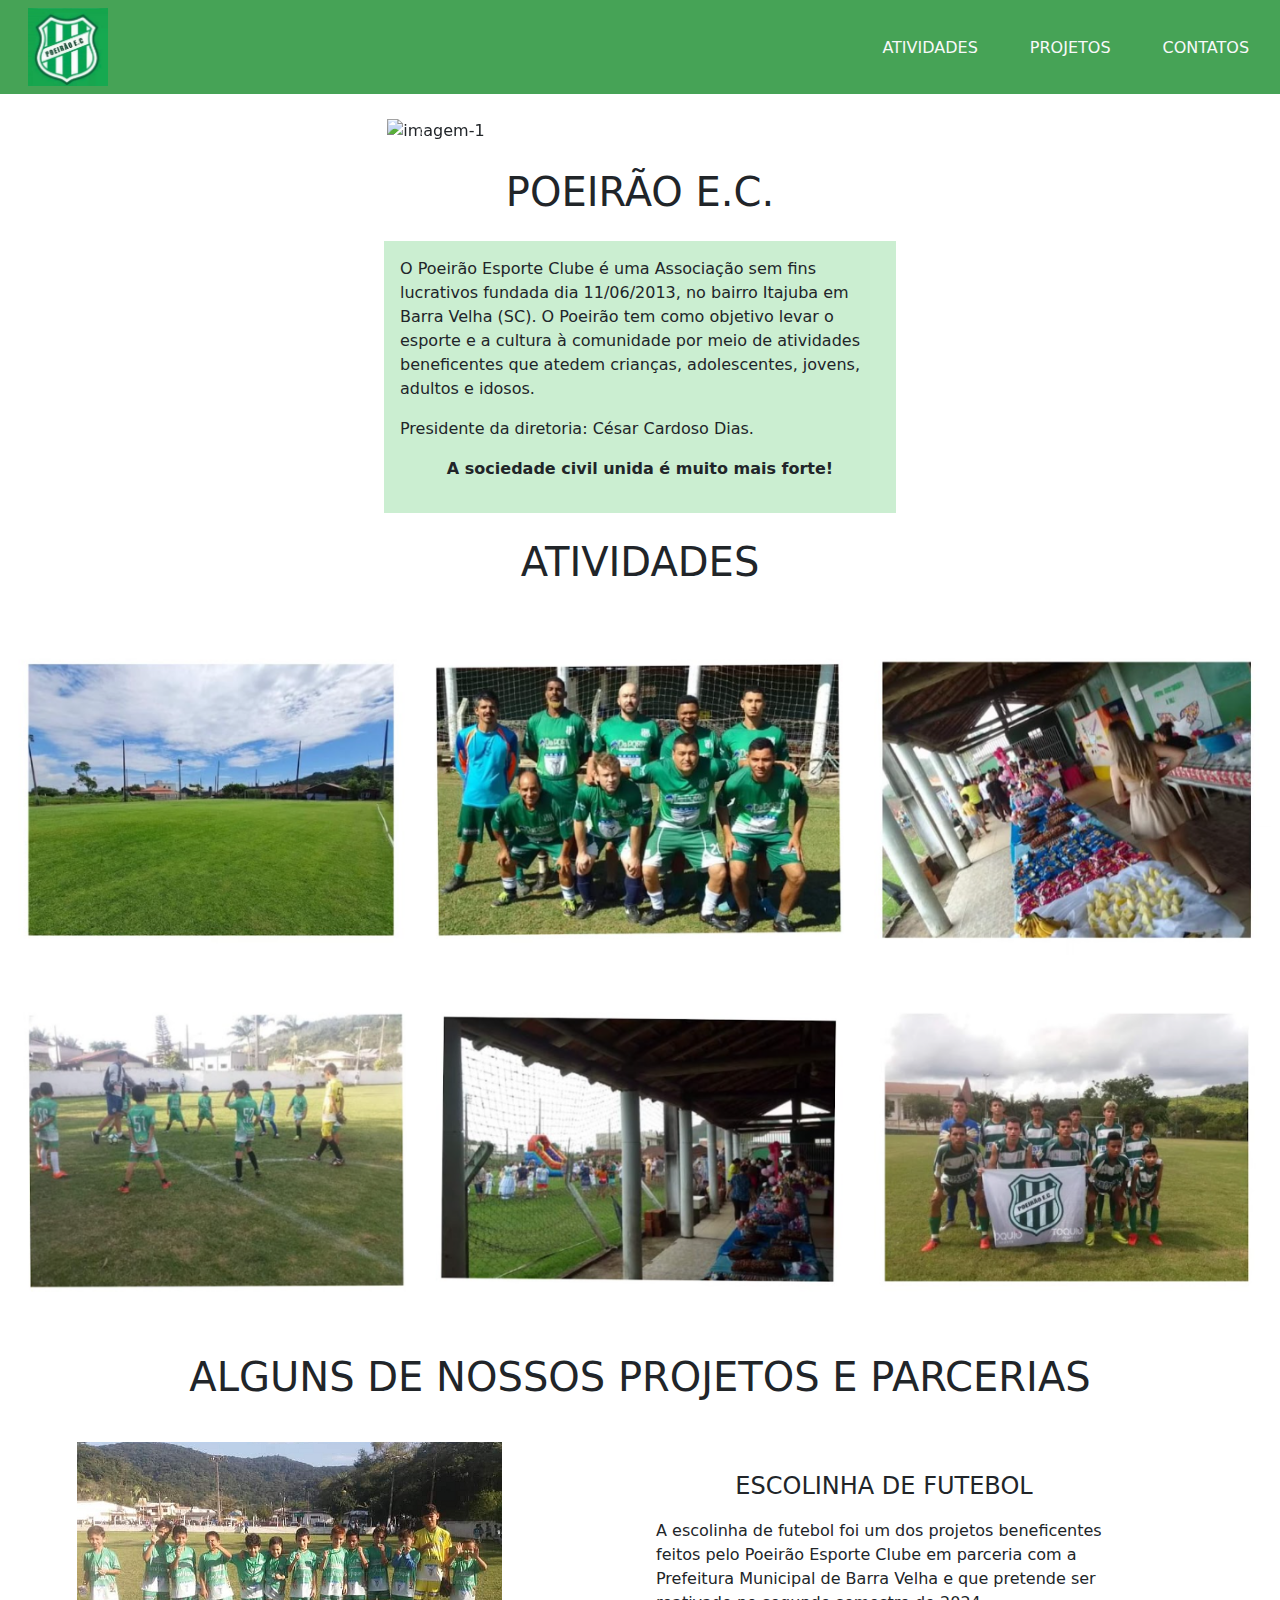
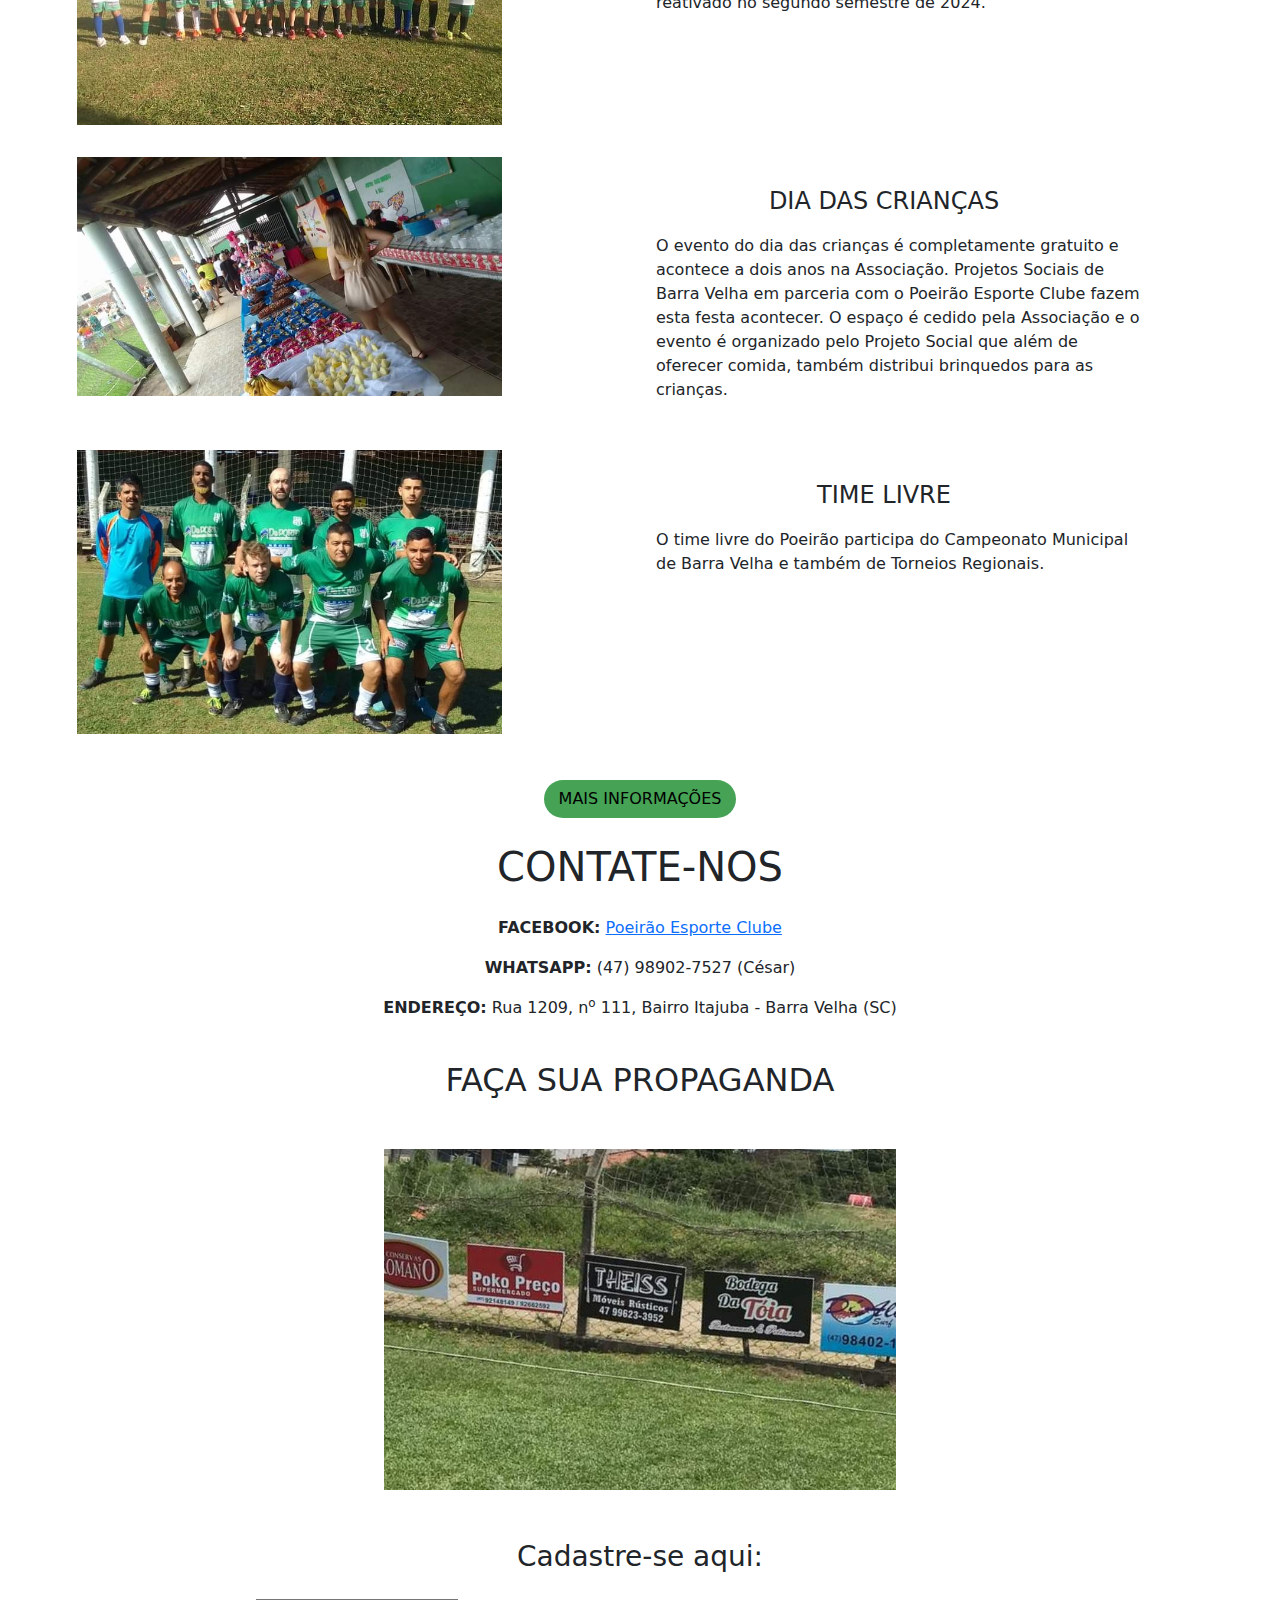
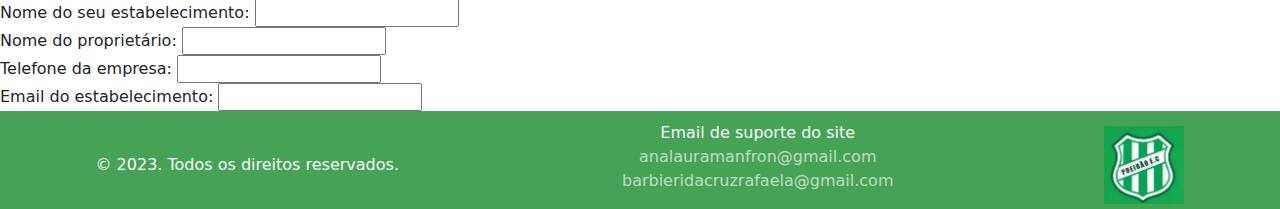
==== commit e43dd6a9: "commit" ====
--- a/index.html
+++ b/index.html
@@ -133,7 +133,25 @@
         <section class="row">
             <h2 class="title">FAÇA SUA PROPAGANDA</h2>
             <img src="image-icon/propaganda.jpg" alt="image" class="image-advertising mx-auto">
-            <p class="text-center">ENTRE EM CONTATO CONOSCO PELO TELEFONE (47) 98902-7527 (César)</p>
+            <h3 class="title">Cadastre-se aqui:</h3>
+            <form action="">
+                <fieldset>
+                    <label for="name-store" placeholder="Informe o nome">Nome do seu estabelecimento:</label>
+                    <input type="text" id="name-store">
+                </fieldset>
+                <fieldset>
+                    <label for="name" placeholder="Informe o seu nome">Nome do proprietário:</label>
+                    <input type="text" id="name">
+                </fieldset>
+                <fieldset>
+                    <label for="telephone" placeholder="(**)****-***">Telefone da empresa:</label>
+                    <input type="number" id="telephone">
+                </fieldset>
+                <fieldset>
+                    <label for="email" placeholder="Informe o email">Email do estabelecimento:</label>
+                    <input type="email" id="email">
+                </fieldset>
+            </form>
         </section>
     </main>
 
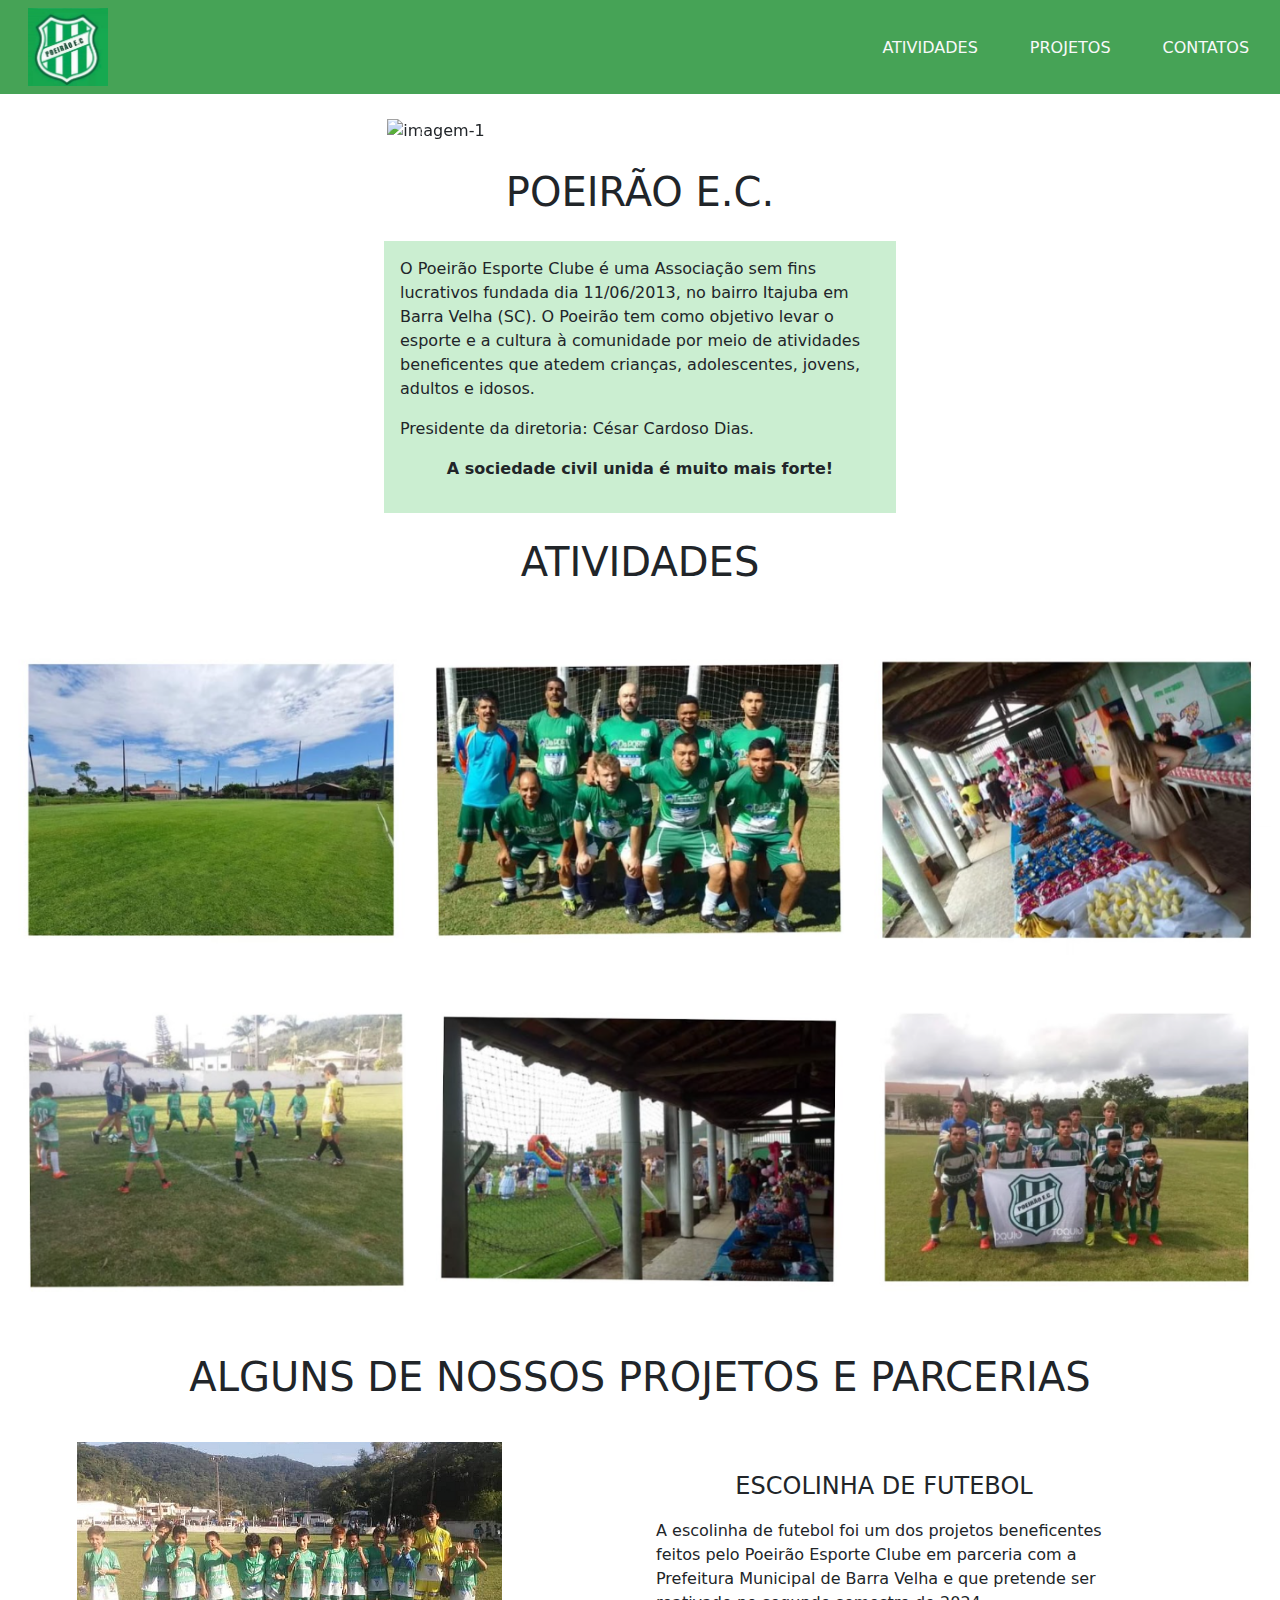
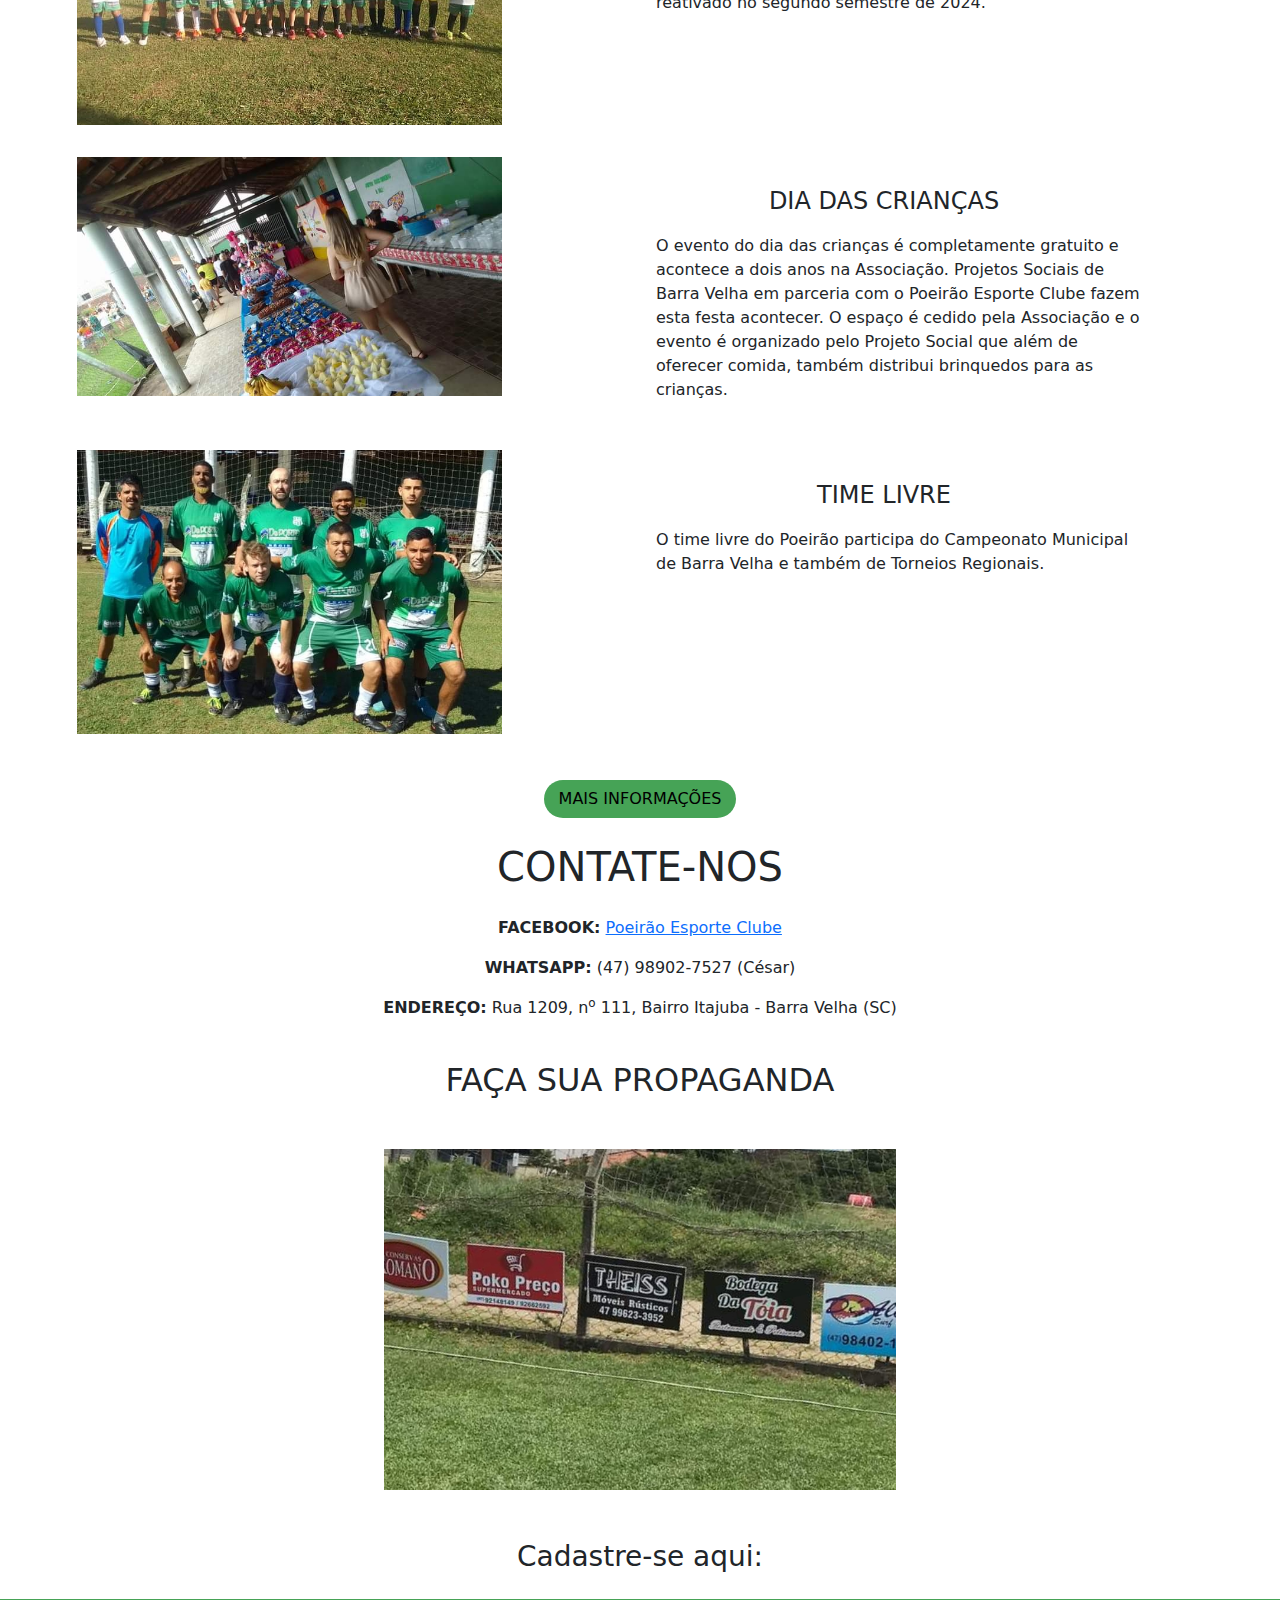
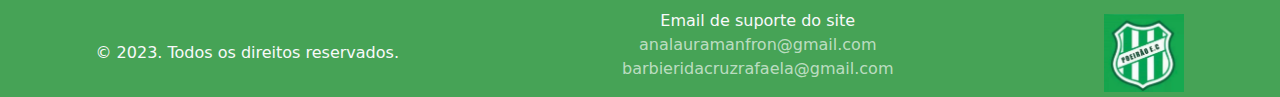
==== commit 335497e4: "commit" ====
--- a/index.html
+++ b/index.html
@@ -134,24 +134,6 @@
             <h2 class="title">FAÇA SUA PROPAGANDA</h2>
             <img src="image-icon/propaganda.jpg" alt="image" class="image-advertising mx-auto">
             <h3 class="title">Cadastre-se aqui:</h3>
-            <form action="">
-                <fieldset>
-                    <label for="name-store" placeholder="Informe o nome">Nome do seu estabelecimento:</label>
-                    <input type="text" id="name-store">
-                </fieldset>
-                <fieldset>
-                    <label for="name" placeholder="Informe o seu nome">Nome do proprietário:</label>
-                    <input type="text" id="name">
-                </fieldset>
-                <fieldset>
-                    <label for="telephone" placeholder="(**)****-***">Telefone da empresa:</label>
-                    <input type="number" id="telephone">
-                </fieldset>
-                <fieldset>
-                    <label for="email" placeholder="Informe o email">Email do estabelecimento:</label>
-                    <input type="email" id="email">
-                </fieldset>
-            </form>
         </section>
     </main>
 
--- a/styles.css
+++ b/styles.css
@@ -94,3 +94,9 @@
 .row{
     --bs-gutter-x: 0 !important;
 }
+
+/*Form*/
+form, fieldset{
+    display: block;
+    align-items: center;
+}
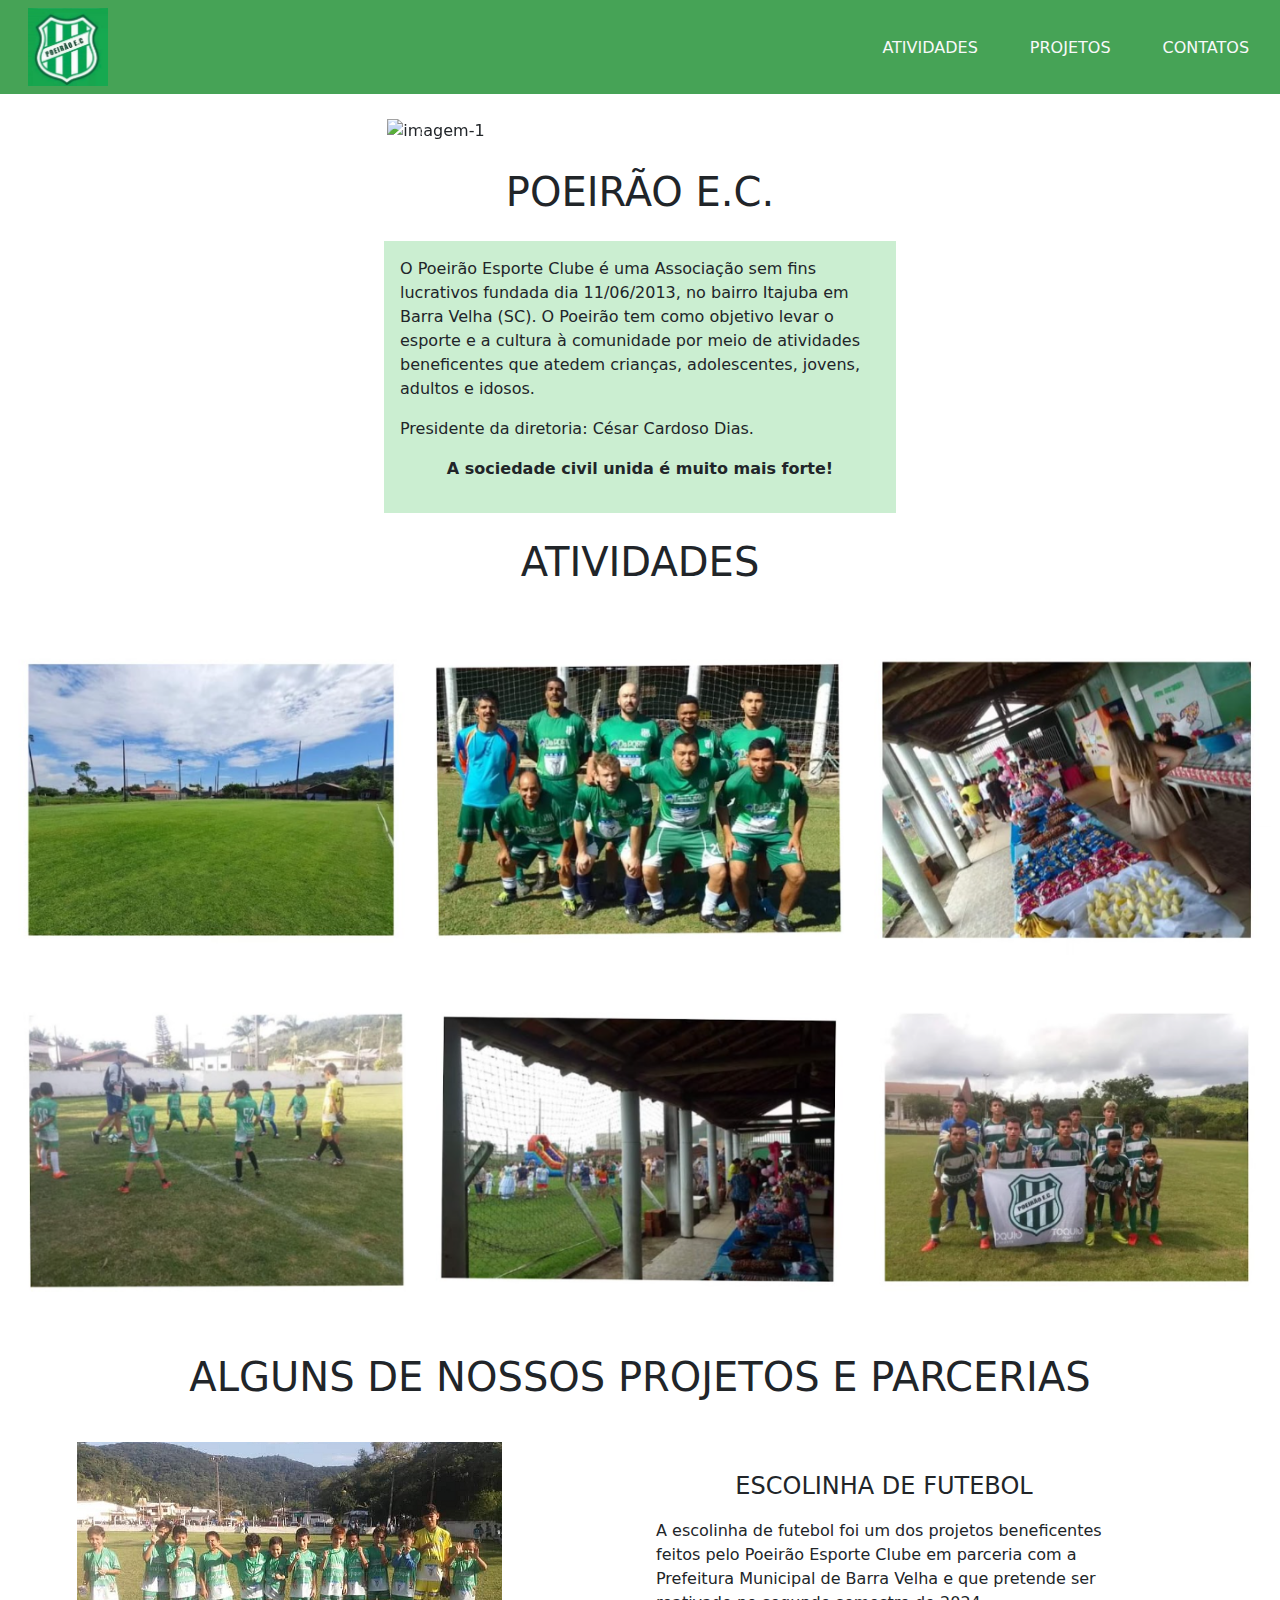
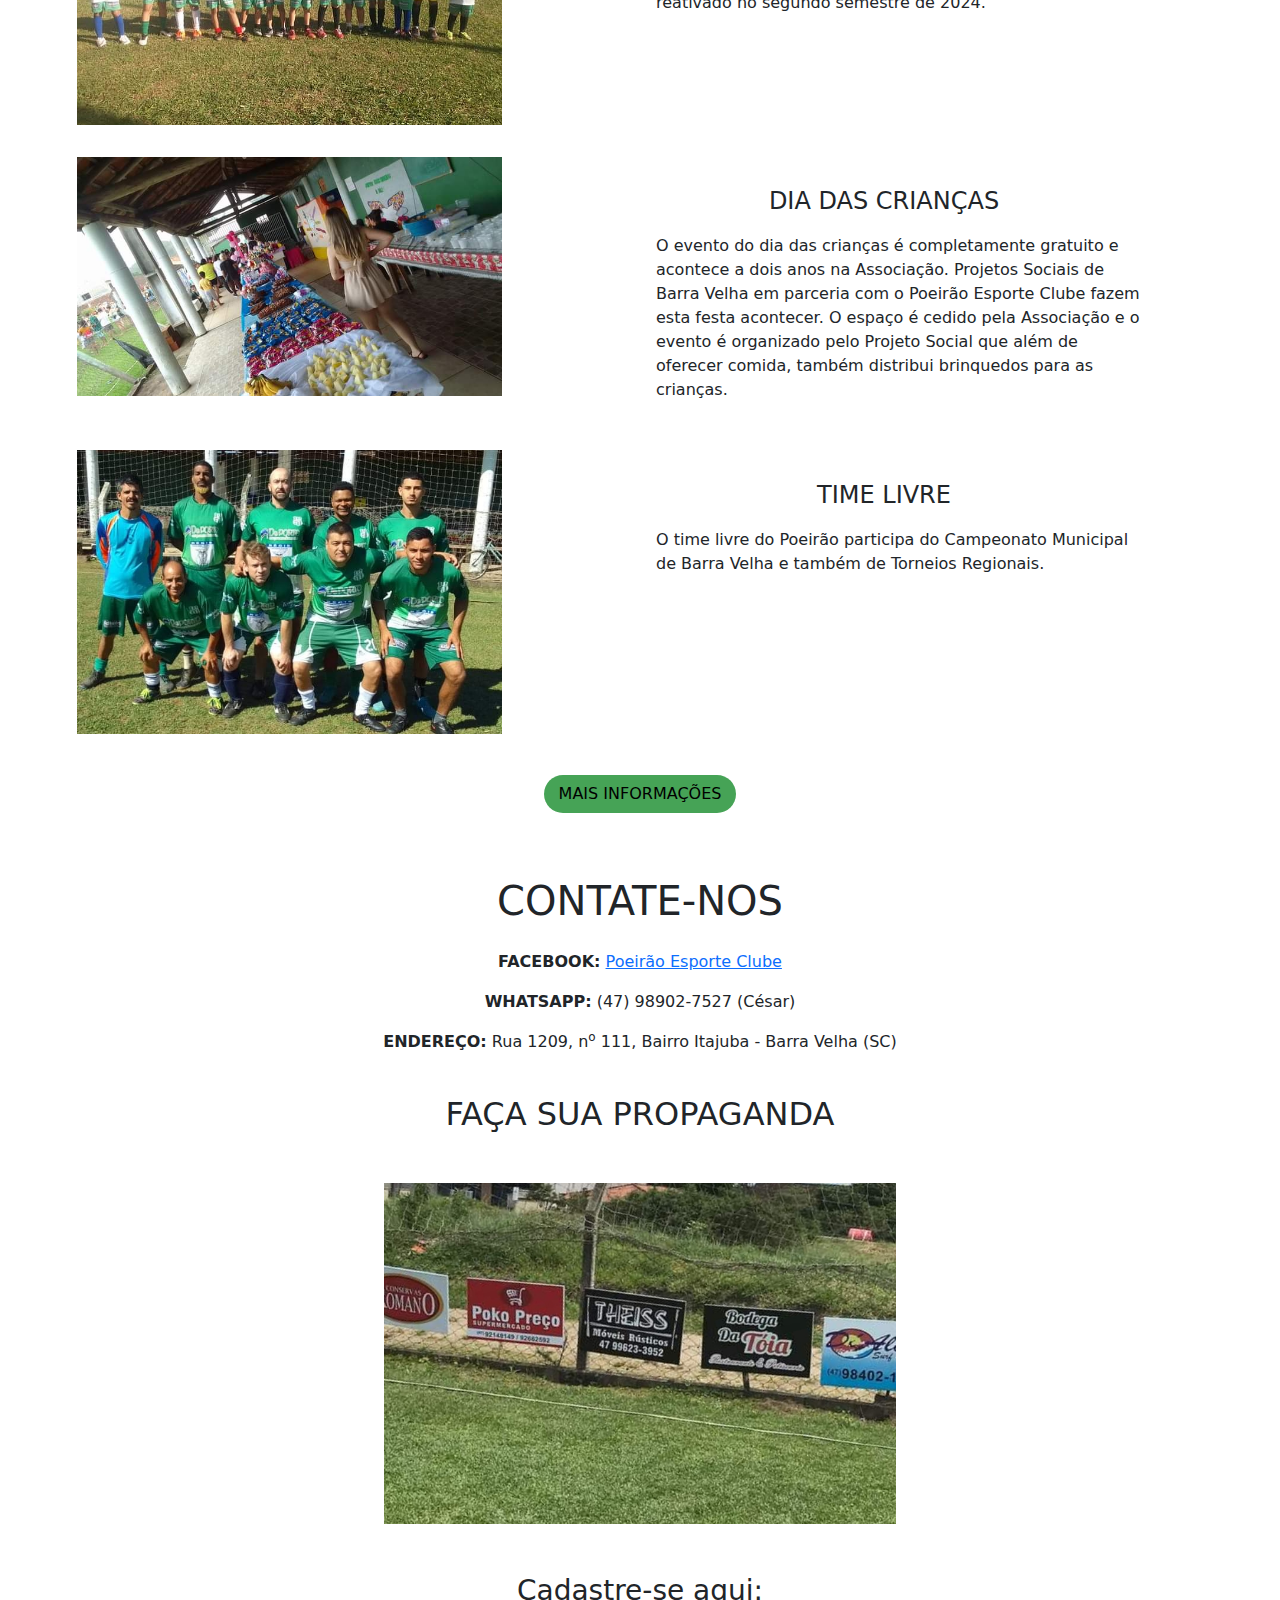
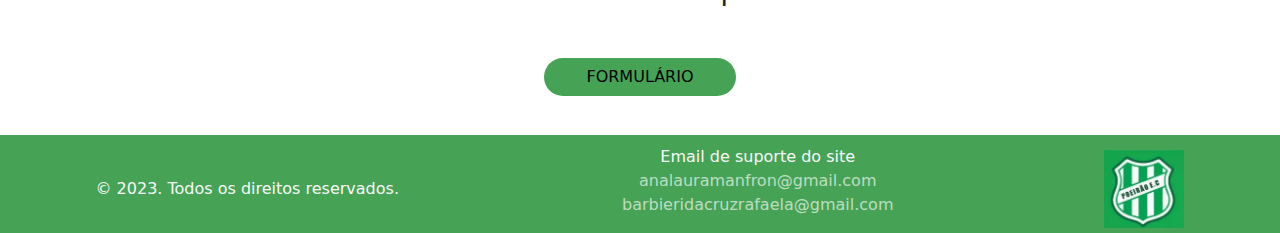
==== commit cfc7c233: "fazendo responsividade" ====
--- a/index.html
+++ b/index.html
@@ -134,6 +134,7 @@
             <h2 class="title">FAÇA SUA PROPAGANDA</h2>
             <img src="image-icon/propaganda.jpg" alt="image" class="image-advertising mx-auto">
             <h3 class="title">Cadastre-se aqui:</h3>
+            <button class="btn mx-auto" type="button"><a target="_blank" href="form.html">FORMULÁRIO</a></button>
         </section>
     </main>
 
--- a/styles.css
+++ b/styles.css
@@ -56,20 +56,22 @@
     background-color: #46a356;
     border-radius: 50px;
     width: 15%;
-    margin-top: 30px;
+    margin-top: 2%;
+    margin-bottom: 3%;
 }
 .btn:hover{
     background-color: #5ad86f;
+}
+.btn a{
+    text-decoration: none;
+    color: black;
 }
 .image-advertising{
     width: 40%;
     margin-top: 25px;
     margin-bottom: 25px;
 }
-.btn a{
-    text-decoration: none;
-    color: black;
-}
+
 
 /*Footer*/
 footer {
@@ -100,3 +102,22 @@
     display: block;
     align-items: center;
 }
+
+
+/*Responsividade*/
+
+@media (max-width: 1224px){
+    #link-title-1{
+        margin-left: 50%;
+    }
+}
+
+@media (max-width: 1080px){
+    /*.carousel{
+        width: 45%;
+        height: 45%;
+        margin-top: 25px;
+    }
+    */
+
+}